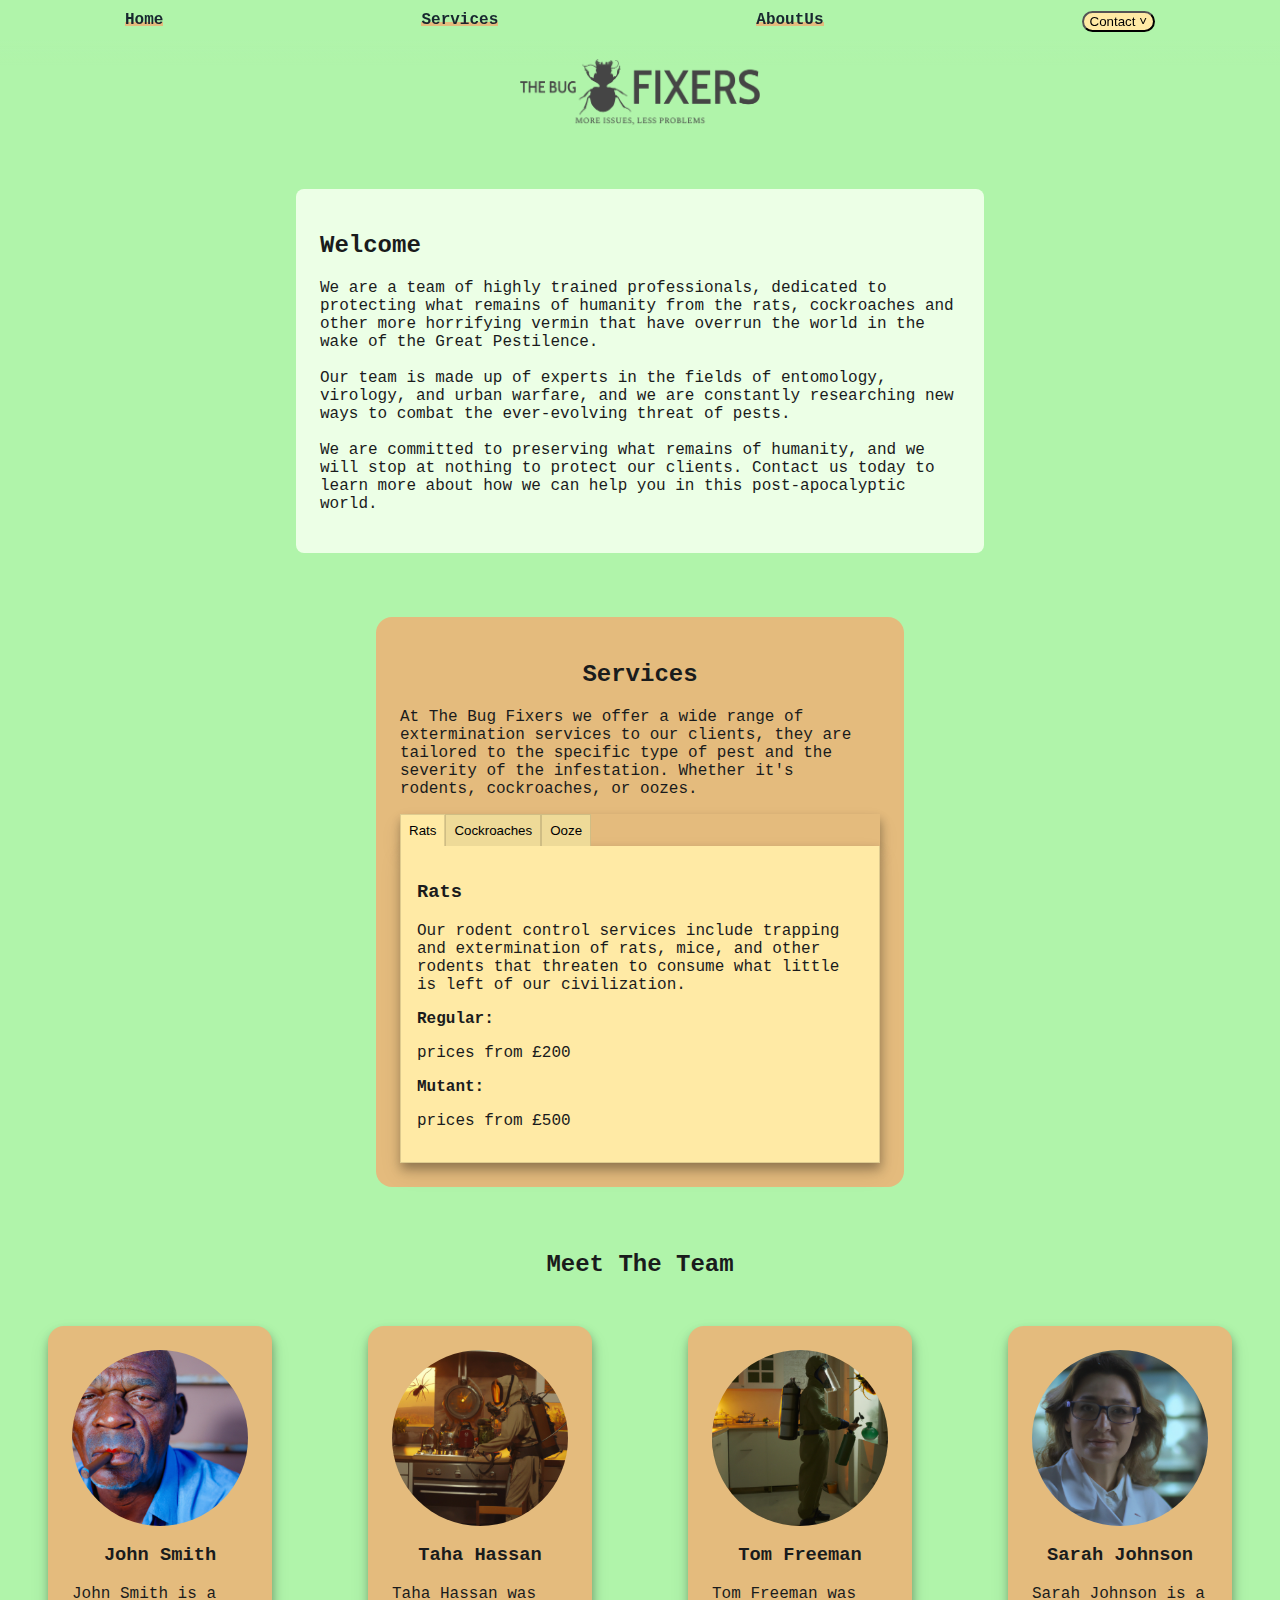
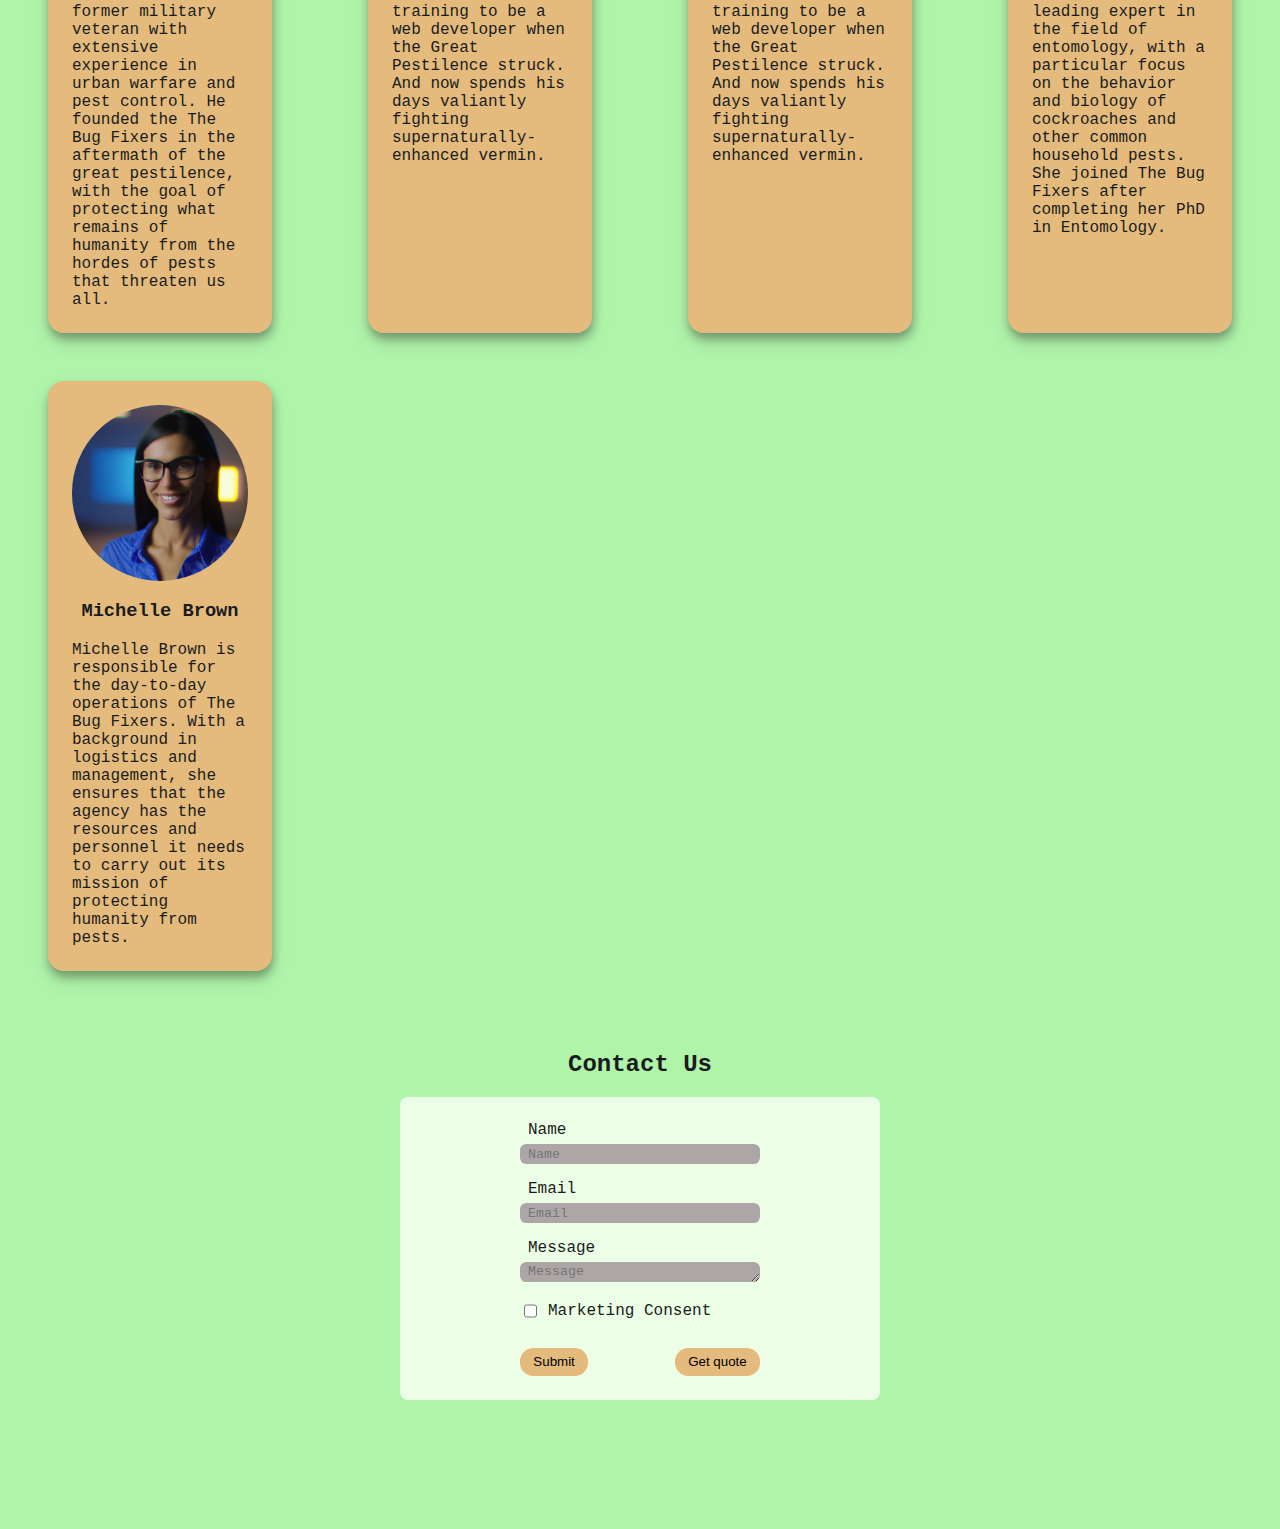
==== index.html @ 432c521d "Merge pull request #103 from fac27/dark-mode" ====
<!DOCTYPE html>
<html lang="en">
    <head>
        <meta charset="UTF-8">
        <meta http-equiv="X-UA-Compatible" content="IE=edge">
        <meta name="viewport" content="width=device-width, initial-scale=1.0">
        <title>The Bug Fixers</title>
        <link rel="stylesheet" href="style.css">
    </head>
    <body class="stack-xl">
        <header>
            <nav class="full-width nav">
                <ul class="nav--ul full-width row space-around">
                    <li class="nav--li"><a class="nav--a" href="#home"> Home</a></li>
                    <li class="nav--li"><a class="nav--a" href="#services">Services</a></li>
                    <li class="nav--li"><a class="nav--a" href="#about"> AboutUs</a></li>
                    <li class="nav--li nav--submenu">
                        <button type="button"
                            id="btnSubmenu"
                            class="nav--button"
                            aria-expanded="true"
                            aria-controls="id_submenu">Contact ˅</a>
                        <ul class="nav--a__hidden stack-sm hide"
                            id="id_submenu">
                            <li class="nav--li">
                                <a class="nav--a quoteContact" id="quoteContact"
                                    href="#quote"
                                    onclick="toggleForms('quote','contact')">Quote</a>
                            </li>
                            <li class="nav--li">
                                <a class="nav--a quoteContact"
                                    id="quoteContact2" href="#contact"
                                    onclick="toggleForms('contact', 'quote')">Contact</a>
                            </li>
                        </ul>
                    </li>
                </ul>
            </nav>
            <img class="center" src="images/logo.png" alt="TheBug
                Fixers">
        </header>
        <!-- content?  -->
        <!-- class= stack or container -->
        <section class="card card--secondary center center-xl">
            <h2 id="home">Welcome</h2>
            <p>We are a team of highly trained professionals, dedicated to
                protecting what remains of humanity from the rats, cockroaches
                and other more horrifying vermin that
                have overrun the world in the wake of the Great Pestilence.
                <br><br>
                Our team is made up of experts in the fields of
                entomology, virology, and urban warfare, and we are
                constantly researching new ways to combat the
                ever-evolving threat of pests.
                <br><br>
                We are committed to preserving what remains of
                humanity, and we will stop at nothing to protect our
                clients. Contact us today to learn more about how we can
                help you in this post-apocalyptic world.</p>
        </section>
        <section id="services" class="card center center-lg">
            <h2 class="center_text">Services</h2>
            <p>At The Bug Fixers we offer a wide range of extermination services
                to our clients, they are tailored to the specific type of pest
                and the severity of the infestation. Whether it's rodents,
                cockroaches, or oozes.</p>

            <!-- tab--button and tab--content are JS variables, ID fields are used by JS too
                be careful about changing them!-->
            <!-- Buttons used to switch between different servies -->
            <div class="row row__nogap card--shadow">
                <button class="tab--button active" onclick="openPest(event,
                    'rats')">Rats</button>
                <button class="tab--button" onclick="openPest(event,
                    'cockroaches')">Cockroaches</button>
                <button class="tab--button" onclick="openPest(event, 'ooze')">Ooze</button>
            </div>

            <!-- Tab content -->
            <div id="rats" class="card--shadow tab--content active">
                <h3>Rats</h3>
                <p>Our rodent control services include trapping and
                    extermination of rats, mice, and other rodents that threaten
                    to consume what little is left of our civilization.</p>
                <p><b>Regular: </b></p><p> prices from £200</p>
                <p><b>Mutant: </b></p><p>prices from £500</p>
            </div>

            <div id="cockroaches" class=" card--shadow tab--content">
                <h3>Cockroaches</h3>
                <p>Our cockroach control services include extermination of
                    cockroaches and other common household pests. We use the
                    latest in extermination technology and techniques to
                    eliminate these pests.</p>
                <p><b>Regular: </b></p><p> prices from £200</p>
                <p><b>Irradiated: </b></p><p>prices from £500</p>
            </div>

            <div id="ooze" class="card--shadow tab--content">
                <h3>Ooze</h3>
                <p>Our Ooze control service would include the extermination of
                    this new, dangerous pest called the "ooze". Our team of
                    experts would use the latest techniques and technology to
                    eliminate this pest and prevent it from spreading.</p>
                <p><b>Regular: </b></p><p> prices from £2000</p>
                <p><b>Magical/Cursed: </b></p><p>prices from £3000</p>
            </div>
        </section>

        <section class="stack-lg">
            <h2 class="center_text" id="about">Meet The Team</h2>
            <container class="grid">
                <figure class="card card--shadow column align-center">
                    <img class="full-width fig--img"
                        src="images/JohnSmith.png" alt="A grizzled older black
                        man smoking a cigar and wearing a blue collared
                        shirt">
                    <h3> John Smith </h3>
                    <figcaption> John Smith is a former military veteran
                        with extensive
                        experience in urban warfare and pest control. He
                        founded the
                        The Bug Fixers in the aftermath of the
                        great pestilence, with the goal of protecting
                        what remains
                        of humanity from the hordes of pests that
                        threaten us all.
                    </figcaption>
                </figure>
                <figure class="card card--shadow column align-center">
                    <img class="full-width fig--img"
                        src="images/TahaHassan.png" alt="A person in a hazard
                        suit in a kitchen, there is a large flying
                        insect in front of him.">
                    <h3> Taha Hassan </h3>
                    <figcaption> Taha Hassan was training to be a web developer
                        when
                        the Great Pestilence struck. And now spends his days
                        valiantly fighting
                        supernaturally-enhanced vermin.
                    </figcaption>
                </figure>
                <figure class="card card--shadow column align-center">
                    <img class="full-width fig--img"
                        src="images/TomasFreeman.png" alt="a person in a green
                        hazard suit in a kitchen holding what looks like
                        a fire extinguisher, there is a large insect
                        flying in front of him.">
                    <h3> Tom Freeman </h3>
                    <figcaption> Tom Freeman was training to be a web developer
                        when
                        the Great Pestilence struck. And now spends his days
                        valiantly fighting
                        supernaturally-enhanced vermin.
                    </figcaption>
                </figure>
                <figure class="card card--shadow column align-center">
                    <img class="full-width fig--img"
                        src="images/SarahJohnson.png" alt="An older woman with
                        light brown hair and glasses wearing a lab coat.
                        She is in a laboratory">
                    <h3> Sarah Johnson </h3>
                    <figcaption> Sarah Johnson is a leading expert in
                        the field of
                        entomology, with a particular focus on the
                        behavior and
                        biology of cockroaches and other common
                        household pests. She
                        joined The Bug Fixers after
                        completing her PhD in Entomology.</figcaption>
                </figure>
                <figure class="card card--shadow column align-center">
                    <img class="full-width fig--img"
                        src="images/MichelleBrown.png" alt="A woman with long,
                        dark hair and glasses. She's wearing a blue
                        collared-shirt.">
                    <h3> Michelle Brown</h3>
                    <figcaption> Michelle Brown is responsible for the
                        day-to-day operations
                        of The Bug Fixers.
                        With a
                        background in logistics and management, she
                        ensures that the
                        agency has the resources and personnel it needs
                        to carry out
                        its mission of protecting humanity from pests.</figcaption>
                </figure>
            </container>
        </section>

        <section id="contact" class="center center-lg" style="display: block;">
            <h2 class="figure__title center_text">Contact Us</h2>
            <form class="stack-md full-width card card--secondary"
                onsubmit="(e)=>
                {e.prevent.default()}">
                <div class="stack-xs center">
                    <label class="form--labels" for="nameC">Name</label>
                    <input class="form--fields full-width" id="nameC"
                        placeholder="Name"
                        name="nameC"
                        type="text" required/>
                </div>
                <div class="stack-xs center">
                    <label class="form--labels" for="emailC">Email</label>
                    <input class="form--fields full-width" id="emailC"
                        placeholder="Email"
                        name="emailC"
                        type="email"
                        required/>
                </div>
                <div class="stack-xs center">
                    <label class="form--labels" for="message">Message</label>
                    <textarea class="form--fields full-width" id="message"
                        placeholder="Message"
                        name="message"
                        type="textarea" required></textarea>
                </div>
                <div class="stack-md center">

                    <div class="row align-center">
                        <input type="checkbox" name="marketingConsent"
                            id="marketingConsent">
                        <label for="marketingConsent">Marketing Consent</label>
                    </div>
                    <div class="row space-between">
                        <button class="form--submit" type="submit"> Submit
                        </button>
                        <button class="form--submit" type="button"
                            onclick="toggleForms('quote', 'contact')"> Get quote</button>
                    </div>
                </div>
            </form>
        </section>
        <section id="quote" class="center center--fit-content" style="display:
            none;">
            <h2 class="figure__title center_text">Quotes</h2>
            <form id="quote-form" class="full-width card card--secondary
                form__grid_on-desktop" onsubmit="(e)=> {e.prevent.default()}">
                <fieldset class="stack-sm center fieldset__no-border
                    form--main">
                    <fieldset class="stack-sm fieldset__round-corners">
                        <legend> Rats </legend>
                        <fieldset class="stack-md fieldset__no-border">
                            <div class="row align-center">
                                <input
                                    class="margin-0 qoute-input"
                                    type="radio"
                                    name="rat"
                                    value="ratM"
                                    checked="true"
                                    id="ratM">
                                <label for="ratM"> Mutant</label>
                            </div>
                            <div class="row align-center">
                                <input
                                    class="margin-0 qoute-input"
                                    type="radio"
                                    name="rat"
                                    value="ratR"
                                    id="ratR">
                                <label for="ratR">Regular </label>
                            </div>
                        </fieldset>
                        <fieldset id="quantityField" class="row
                            space-between
                            fieldset__no-border">
                            <label id="labelQuantity1" for="quantity1">
                                Quantity: </label>
                            <input class="form--fields qoute-input"
                                type="number"
                                name="quantity" value="0"
                                id="quantity1" min="0" max="200" size="3ex">
                        </fieldset>
                    </fieldset>
                    <fieldset class="stack-sm fieldset__round-corners">
                        <legend> Cockroaches </legend>
                        <fieldset class="stack-md fieldset__no-border">
                            <div class="row align-center">
                                <input
                                    class="margin-0 qoute-input"
                                    type="radio"
                                    name="cock"
                                    value="cockM"
                                    checked="true"
                                    id="cockM">
                                <label for="CockM">Mutant</label>
                            </div>
                            <div class="row align-center">
                                <input
                                    class="margin-0 qoute-input"
                                    type="radio"
                                    name="cock"
                                    value="cockR"
                                    id="pcockR">
                                <label for="cockR">Regular</label>
                            </div>
                        </fieldset>
                        <fieldset id="quantityField" class="row
                            space-between
                            fieldset__no-border">
                            <label id="labelQuantity1" for="quantity2">
                                Quantity: </label>
                            <input class="form--fields qoute-input"
                                type="number"
                                name="quantity" value="0"
                                id="quantity2" min="0" max="200" size="3ex">
                        </fieldset>
                    </fieldset>
                    <fieldset class="stack-sm fieldset__round-corners">
                        <legend> Oooze </legend>
                        <fieldset id="quantityField" class="row
                            space-between
                            fieldset__no-border">
                            <label id="labelQuantity1" for="quantity3"> Quantity
                                (sqrFt): </label>
                            <input class="form--fields qoute-input"
                                type="number"
                                name="quantity" value="0"
                                id="quantity3" min="0" max="200" size="3ex">
                        </fieldset>
                    </fieldset>
                </fieldset>
                <fieldset id="basket" class="center fieldset__no-border
                    form--sidebar
                    form--grid__align-start">
                    <span class="quote--sum" style="display: none;">
                        <!-- avoiding creating elements repeatedly -->
                        <p> </p>
                        <p> </p>
                        <p> </p>
                        <hr>
                    </span>
                    <span class="quote--sum" style="display: none;">
                        <p> </p>
                        <p> </p>
                        <p> </p>
                        <hr>
                    </span>
                    <span class="quote--sum" style="display: none;">
                        <p> </p>
                        <p> </p>
                        <p> </p>
                        <hr>
                    </span>
                    <output id="output" name="output"> </output>
                </fieldset>
                <fieldset class="center fieldset__no-border form--sidebar
                    form--grid__align-end full-width">
                    <div class="row space-between">
                        <button class="form--submit" type="submit"> Pay
                        </button>
                        <button class="form--submit" type="button"
                            onclick="toggleForms('contact', 'quote')"> Contact
                            Us </button>
                    </div>
                </fieldset>
            </form>
        </section>
        <footer></footer>
        <script src="scripts.js"></script>
        <script type='text/javascript' src='./bugs/bug-min.js'></script>
        <script type='text/javascript'>
			// controls how many bugs spawn on the screen:
			new BugController({'minBugs': 3, 'maxBugs': 6});			
		</script>
    </body>
</html>
---- style.css ----
/* mobile first */

/* || COLOR VARIABLES*/


:root {
    --background-color: #b0f4aa;
    --primary-color: #e4bb7d;
    --tab--color: #eeda98;
    --secondary-color: #ecffe6;
    --accent-color-1: #ffeaa5;
    --accent-color-2: #e3e3e3;
    --nav--a--color: #18272F;
    --font-colour: #1a1b1c;
    --form-colour: rgb(173, 166, 166);
}



/* || GENERAL STYLES || */




body {
    font-family: 'Source Code Pro', monospace;
    color: var(--font-colour);
    background-color: var(--background-color);
    margin-top: 3.7rem;
}


/* scroll behaviour */
html {
    scroll-behavior: smooth;
    scroll-padding-top: 3.7rem;
}





/* || BLOCKS / COMPONENETS || */


.nav {
    position: fixed;
    z-index: 10;
    align-items: center;
    width: 100%;
    padding-top: 0.7rem;
    padding-bottom: 2rem;
    top: 0;
    left: 0;
    background: linear-gradient(180deg, var(--background-color) 49%, rgba(155, 100, 5, 0) 83%);
}



.card {
    background-color: var(--primary-color);
    padding: 1.5rem;
    border-radius: 1rem;
}

    .card--shadow {
        box-shadow: 1px 6px 10px 0px rgba(0, 0, 0, 0.3), 0 10px 20px 0px rgba(0, 0, 0, 0.1);
    }
    .card--shadow__small {
        border-top: 8px solid #bbb;
        margin-inline: 1em;
        border-style: solid;
        box-shadow: 1px 3px 1px 0px rgba(0, 0, 0, 0.3), 0 10px 20px 0px rgba(0, 0, 0, 0.1);
        border-color: var(--primary-color);
        background-color: var(--primary-color);
    }

    .card--secondary {
        background-color: var(--secondary-color);
        --radius: 0.5rem;
        border-radius: var(--radius);
        -webkit-border-radius: var(--radius);
        -moz-border-radius: var(--radius);
        -ms-border-radius: var(--radius);
        -o-border-radius: var(--radius)
    }

input, textarea {
    color: var(--font-color);
    background-color: var(--form-colour);
    height: 1.5em;
}

.margin-0 {
    margin: 0;
}

/* || ELEMENTS || */



.fig--img {
    aspect-ratio: 1 / 1;
    max-width: 20rem;
    border-radius: 50%;
    -webkit-border-radius: 50%;
    -moz-border-radius: 50%;
    -ms-border-radius: 50%;
    -o-border-radius: 50%;
}

.nav--a {
    text-decoration: none;
    color: var(--nav--a--color);
    font-weight: 600;
    position: relative;
}

    .nav--a::before {
        content: '';
        background-color: var(--primary-color);
        position: absolute;
        left: 0;
        bottom: 3px;
        width: 100%;
        height: 4px;
        z-index: -1;
        transition: all .3s ease-in-out;
    }
    .nav--a:hover::before {
        bottom: 0;
        height: 100%;
    }
    
    
    .nav--a__hidden{
        display: none;
        background-color: var(--accent-color-1);
        border: 1px solid var(--primary-color);
        border-top-width: 5px;
        border-radius: 0 0 4px 4px;
        display: block;
        list-style-type: none;
        padding: 0.5rem;
        position: absolute;
        top: 2rem;
    }


.nav--ul{
        margin-block-start: 0em;
        padding-inline-start: 0em;
    }
.nav--li {
    display: block;
}
.hide{
    display: none;
}



.nav--button {
    background-color: var(--accent-color-1);
    border-radius: 1em;
    -webkit-border-radius: 1em;
    -moz-border-radius: 1em;
    -ms-border-radius: 1em;
    -o-border-radius: 1em;
}

/* These classnames are JS variables */
.tab--content {
    /*styles the info on services section */
    display: none;
    background-color: var(--tab--color);
    padding: 1rem;
    border: 1px solid rgba(0, 0, 0, 0.13);
    border-top: none;
    }
    .tab--button {
    /*styles the buttons on the services section */
        background-color: var(--tab--color);
        border: none;
        padding: 0.5rem;
        outline: none;
        cursor: pointer;
        transition: 0.3s;
        border: 1px solid rgba(0, 0, 0, 0.13);
        border-bottom: none;
    }
    .tab--button:hover {
        background-color: var(--accent-color-2);
      }
    
    .active {
    /*sets the background colour of the active tab to be slightly brighter*/
        background-color: var(--accent-color-1);
    }


/* || FORM primitives | */

#output {
    display: block;
    position: relative;
    left: 0px;
    bottom: 0px;
    margin-top: -0.5em;
}

.quote--sum, output {
    width: 13rem;
    margin: 1em;
}


#basket {
    z-index: 1;
}

#basket::before {
    content: '';
    box-sizing: border-box;
    display: block;
    margin: 0.6em;
    z-index: -1;
    left: 0em;
    transform: translateX(50vw);
    position: absolute;
    background: rgb(255, 255, 255);
}

#basket, #basket::before {
    width: 13.8rem;
    height: 24.2rem;
}

.form--submit {
    background-color: var(--primary-color);
    margin-top: 0.5rem;
    border: none;
    border-radius: 1em;
    padding: 0.5em;
    padding-inline: 1em;
    -webkit-border-radius: 1em;
    -moz-border-radius: 1em;
    -ms-border-radius: 1em;
    -o-border-radius: 1em;
}


    .form--submit:hover {
        background-color: rgb(63, 164, 63);
        outline-style: solid;
        outline-width: 0.1em;
        outline-color: whitesmoke;

    }

    .form--labels {
        display: block;
        margin-left: 0.5em;
    }

.form--fields {
    display: block;
    padding-inline: 1ch;
    margin: 0;

    font-family: inherit;
    font-weight: inherit;
    border: none;
    border-radius: 0.4rem;
}

    .form--fields:focus {
        -webkit-box-shadow: 0 0 10px rgb(0, 0, 0);
        box-shadow: 0 0 10px rgb(19, 19, 19);
        animation: skew-x-shakeng 1s linear;
    }



.fieldset__no-border {
    border: none;
}

.fieldset__round-corners {
    border-radius: 1rem;
}




/* || TYPOGRAPHY || */

@import url('https://fonts.googleapis.com/css2?family=Source+Code+Pro&display=swap');


h1 {
    /* Moves the heading so it isn't obscured
    by the nav bar */
    margin: 0;
    margin-top: 3.7rem;
}


.center_text {
    text-align: center;
}

/* || LAYOUT PRIMITIVES */



/* FLEX */


.row {
    display: flex;
    gap: 0.5rem;
}
    .row__nogap {
        gap: 0rem;
    }

.row__wrap {
    flex-wrap: wrap;
}

.align-center {
    align-items: center;
}

.column {
    display: flex;
    flex-direction: column;
}

.justify-center {
    justify-content: center;
}

.space-between {
    justify-content: space-between;
} 

.space-around {
    justify-content: space-around;
}


.justify-end {
    justify-content: flex-end;
}

.justify-start {
    justify-content: flex-start;
}





/* Center */


.full-width {
    box-sizing: border-box;
    width: 100%;
}


.center {
    display: block;
    max-width: 15rem;
    margin-right: auto;
    margin-left: auto;
}

.center--fit-content {
    max-width: fit-content;
}

.center-lg {
    max-width: 30rem;
}

.center-xl {
    max-width: 40rem;
}

.center-sm {
    max-width: 10rem;
}




/* Stacks */

.stack-xs>*+* {
    margin-top: 0.3rem;
}

.stack-sm>*+* {
    margin-top: 0.5rem;
}


.stack-md>*+* {
    margin-top: 1rem;
}


.stack-lg>*+* {
    margin-top: 2rem;
}


.stack-xl>*+* {
    margin-top: 4rem;
}


/* || MEDIA QUERIES ||  */
@media (min-width:700px) {
    .grid {
        display: grid;
        grid-template-columns: repeat(auto-fit, minmax(18rem, 1fr));
        gap: 1rem; 
      }

        .form__grid_on-desktop {
            display: grid;
            justify-items: end;
            align-items: center;
            grid-template-columns: 15rem 15rem;
            grid-template-rows: min-content min-content;
            grid-template-areas: 
                "main sidebar";
        }

        .form__grid_on-desktop > * {
            margin: 0%;
        }

        .form--grid__align-end {
            align-self: end;
        }

        .form--grid__align-start {
            align-self: start;
        }
        
    .form--main {
        grid-area: main;
        justify-self: end;
    }

    .form--sidebar {
        grid-area: sidebar;
        justify-self: center;
    }
}


@media screen and (prefers-color-scheme: dark) {           
    :root {
        --background-color: #000411;
        --primary-color: #0d0718;
        --tab--color: #533f2c;
        --secondary-color: #060d1a;
        --nav--a--color: whitesmoke;
        --accent-color-1: #634a31;
        --accent-color-2: #e3e3e3;
        --font-colour: whitesmoke;
        --form-colour: #9FA4A9;
}
    button{
        color: whitesmoke;
    }
}
  /* || KEYFRAMNES || */


@keyframes skew-x-shakeng{
 0% { transform: skewX(-15deg); }
 5% { transform: skewX(15deg); }
 10% { transform: skewX(-15deg); }
 15% { transform: skewX(15deg); }
 20% { transform: skewX(0deg); }
 100% { transform: skewX(0deg); }
}

/* || STYLES GRAVEYARD || */



/* Put styles we're experimenting with here and comment them out */

/* .section--title {
    display: block;
    margin-inline-start: 40px;
} */

/* .form__input--color {
    background-color: var(--font-colour);
} */
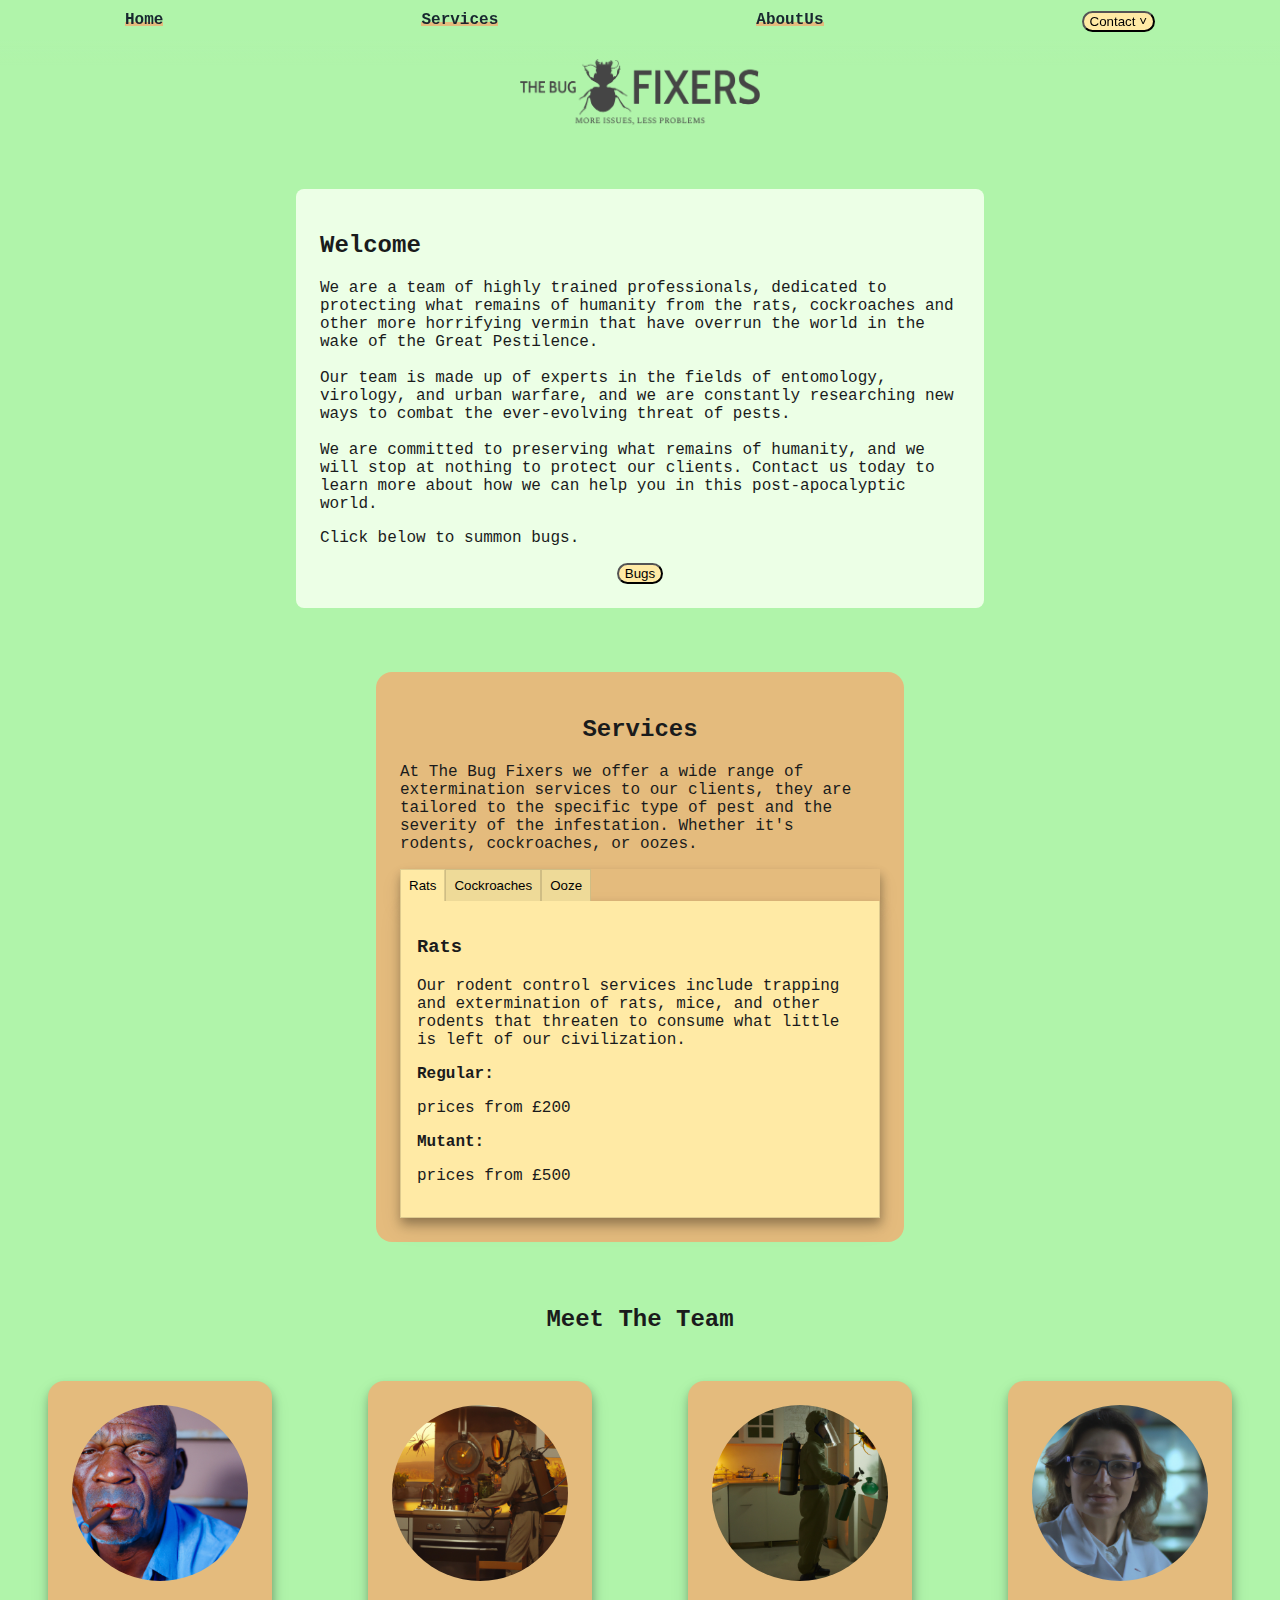
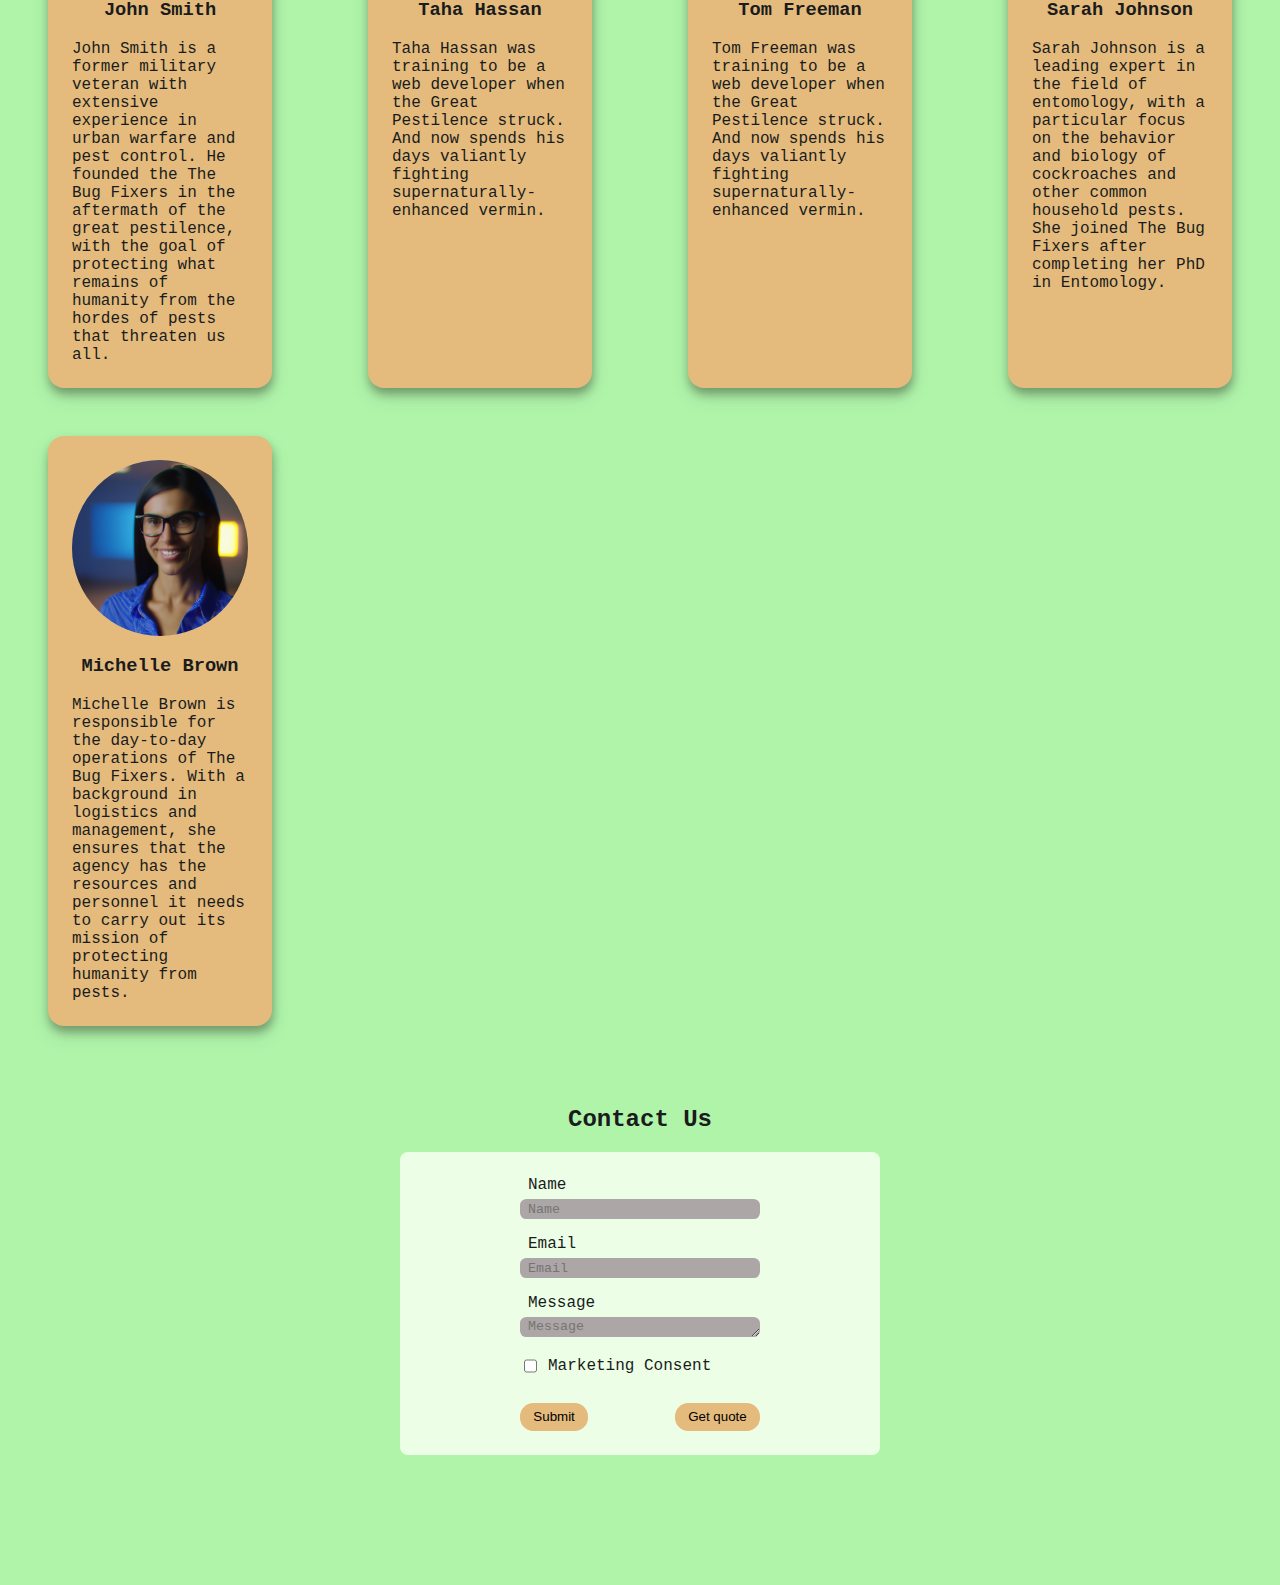
==== commit 808a1d43: "Merge branch 'main' into bug-controller" ====
--- a/index.html
+++ b/index.html
@@ -57,6 +57,8 @@
                 humanity, and we will stop at nothing to protect our
                 clients. Contact us today to learn more about how we can
                 help you in this post-apocalyptic world.</p>
+                <p>Click below to summon bugs.</p>
+                <button type="button" class="nav--button center" onclick="summonBugs()">Bugs</button>
         </section>
         <section id="services" class="card center center-lg">
             <h2 class="center_text">Services</h2>
@@ -361,7 +363,10 @@
         <script type='text/javascript' src='./bugs/bug-min.js'></script>
         <script type='text/javascript'>
 			// controls how many bugs spawn on the screen:
-			new BugController({'minBugs': 3, 'maxBugs': 6});			
+            function summonBugs(){
+                new BugController({'minBugs': 3, 'maxBugs': 6});
+            }
+            
 		</script>
     </body>
 </html>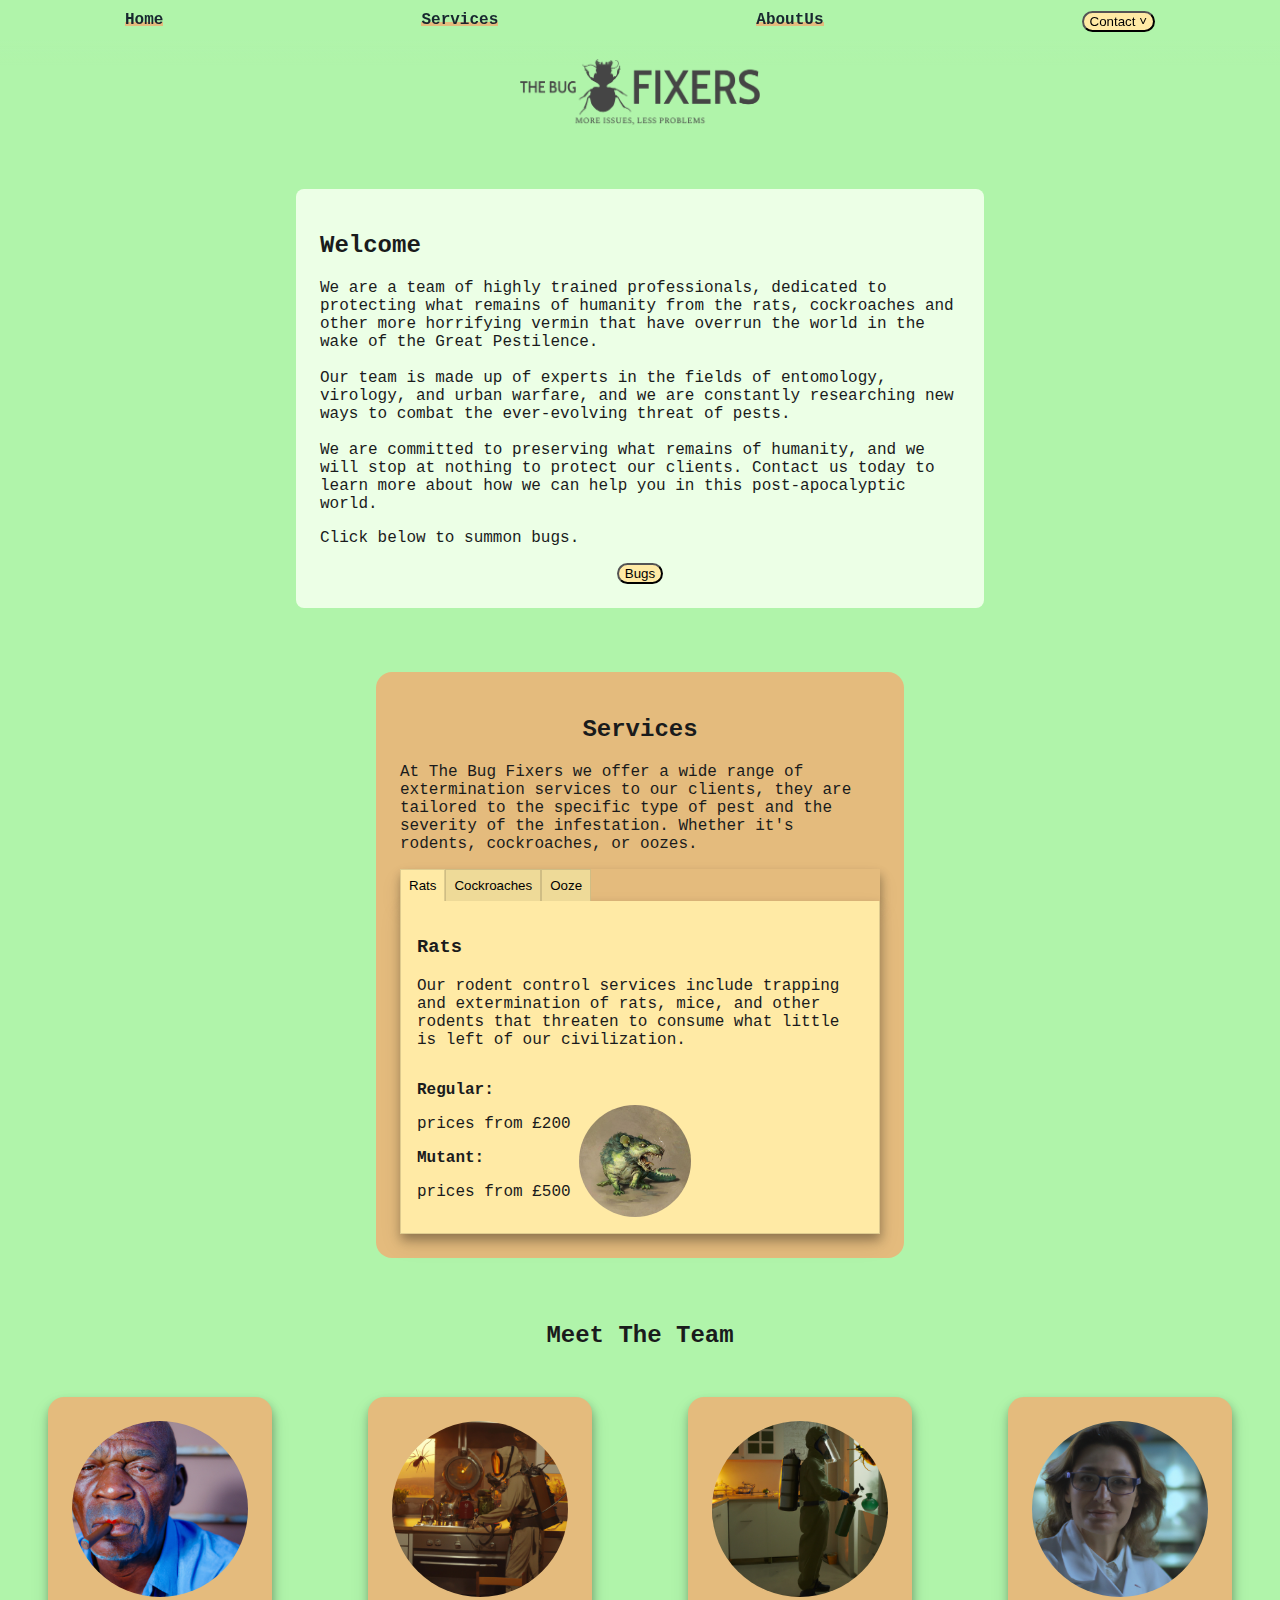
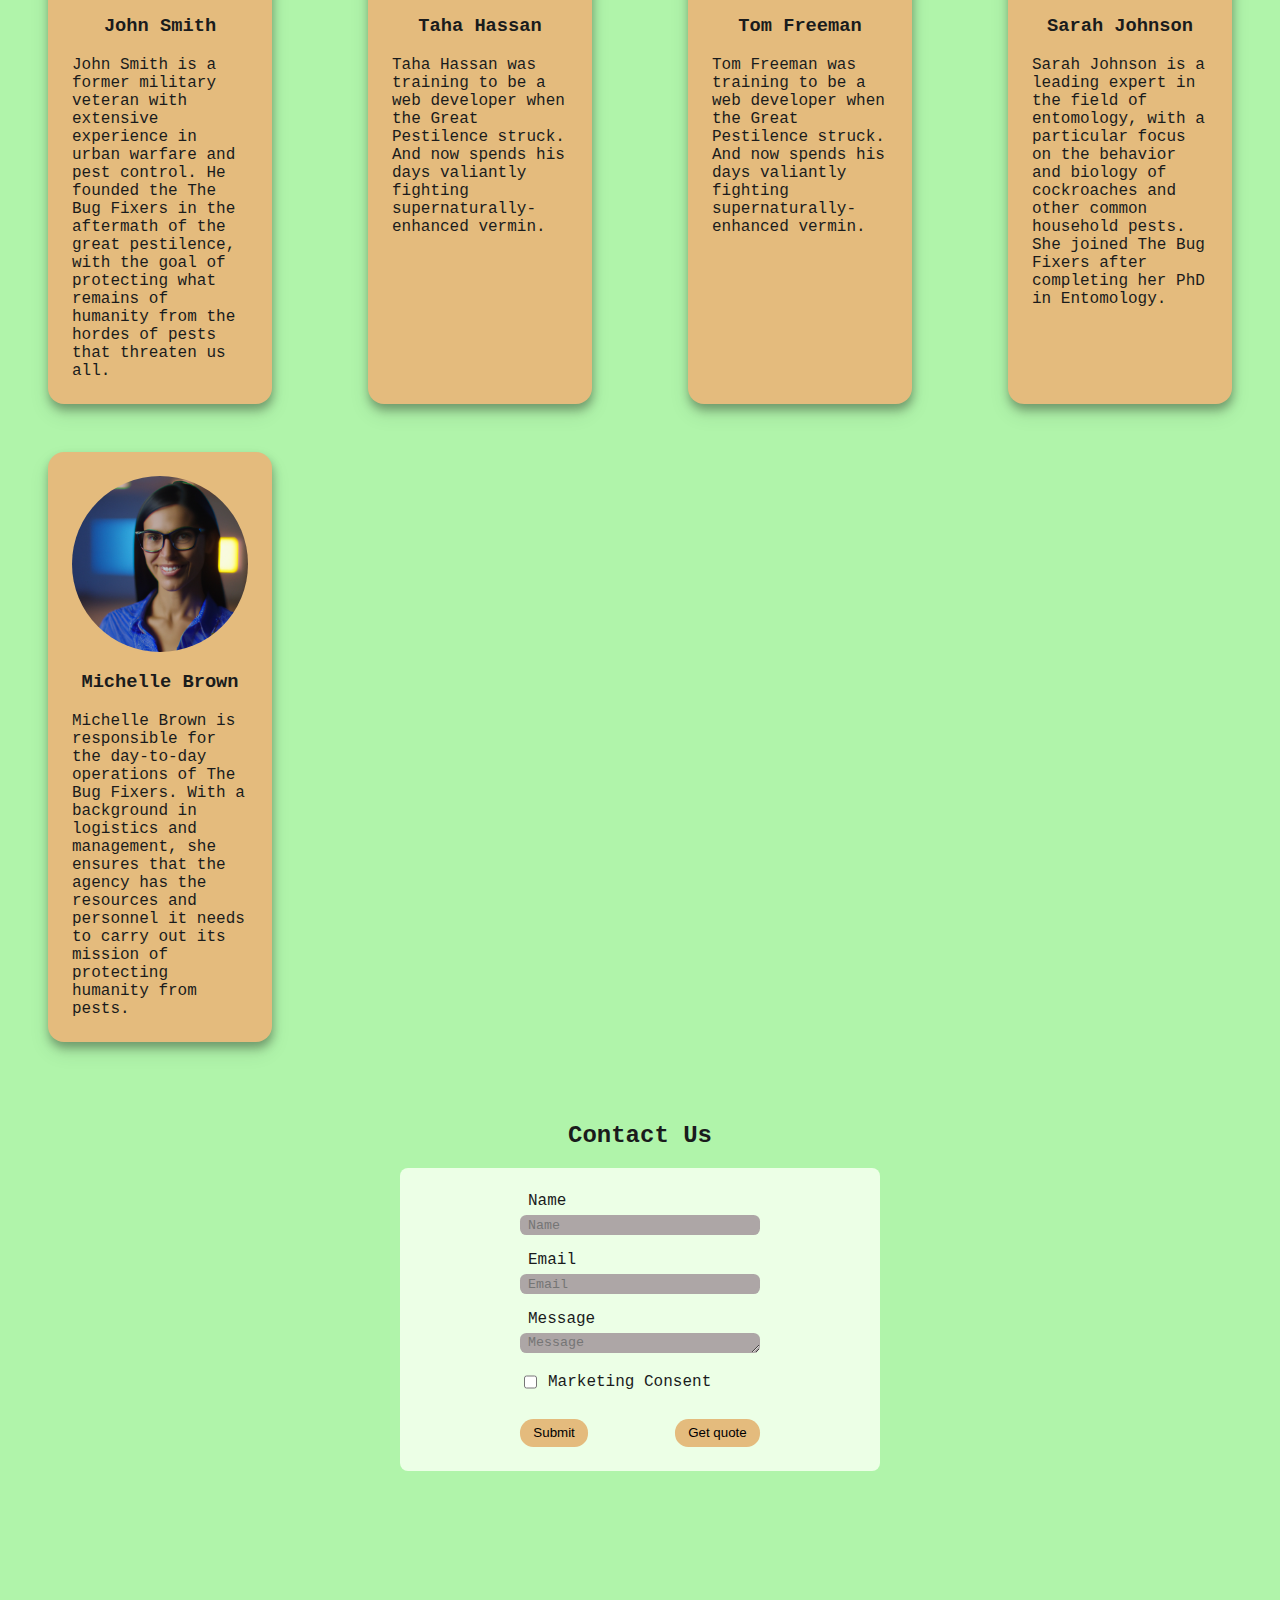
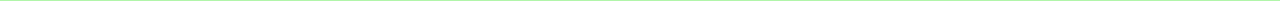
==== commit 80754e8d: "Merge pull request #105 from fac27/imgs-for-services" ====
--- a/index.html
+++ b/index.html
@@ -84,18 +84,33 @@
                 <p>Our rodent control services include trapping and
                     extermination of rats, mice, and other rodents that threaten
                     to consume what little is left of our civilization.</p>
+            <group class="row align-end">
+            <group class="group">
                 <p><b>Regular: </b></p><p> prices from £200</p>
                 <p><b>Mutant: </b></p><p>prices from £500</p>
+            </group>
+            <group class="group">
+                <img src="./images/Pests/rat.jpeg" alt="a drawing of a green mutant rat with yellow eyes and large, sharp fangs. It has a muscular body and a spined tail." class="center center-xs fig--img">
+            </group>
+            </group>
+                
             </div>
 
-            <div id="cockroaches" class=" card--shadow tab--content">
+            <div id="cockroaches" class="card--shadow tab--content">
                 <h3>Cockroaches</h3>
                 <p>Our cockroach control services include extermination of
                     cockroaches and other common household pests. We use the
                     latest in extermination technology and techniques to
                     eliminate these pests.</p>
-                <p><b>Regular: </b></p><p> prices from £200</p>
-                <p><b>Irradiated: </b></p><p>prices from £500</p>
+                    <group class="row align-end">
+                        <group class="group">
+                            <p><b>Regular: </b></p><p> prices from £200</p>
+                            <p><b>Irradiated: </b></p><p>prices from £500</p>
+                        </group>
+                        <group class="group">
+                            <img src="./images/Pests/roach.jpeg" alt="A digital drawing of a cockroach wearing a crown standing in front of a ruined pillar. There is a golden goblet on the ground." class="center center-xs fig--img">
+                        </group>
+                        </group>
             </div>
 
             <div id="ooze" class="card--shadow tab--content">
@@ -104,8 +119,15 @@
                     this new, dangerous pest called the "ooze". Our team of
                     experts would use the latest techniques and technology to
                     eliminate this pest and prevent it from spreading.</p>
-                <p><b>Regular: </b></p><p> prices from £2000</p>
-                <p><b>Magical/Cursed: </b></p><p>prices from £3000</p>
+                    <group class="row align-end">
+                        <group class="group">
+                            <p><b>Regular: </b></p><p> prices from £2000</p>
+                            <p><b>Mutant: </b></p><p>prices from £5000</p>
+                        </group>
+                        <group class="group">
+                            <img src="./images/Pests/ooze.jpeg" alt="A digital drawing of a green, bulbous pile of ooze on the ground. The scene is at night with a forest in the background." class="center center-xs fig--img">
+                        </group>
+                        </group>
             </div>
         </section>
 
--- a/style.css
+++ b/style.css
@@ -359,6 +359,9 @@
     justify-content: flex-start;
 }
 
+.align-end {
+    align-items: end;
+}
 
 
 
@@ -394,7 +397,9 @@
 .center-sm {
     max-width: 10rem;
 }
-
+.center-xs{
+    max-width: 7rem;
+}
 
 
 
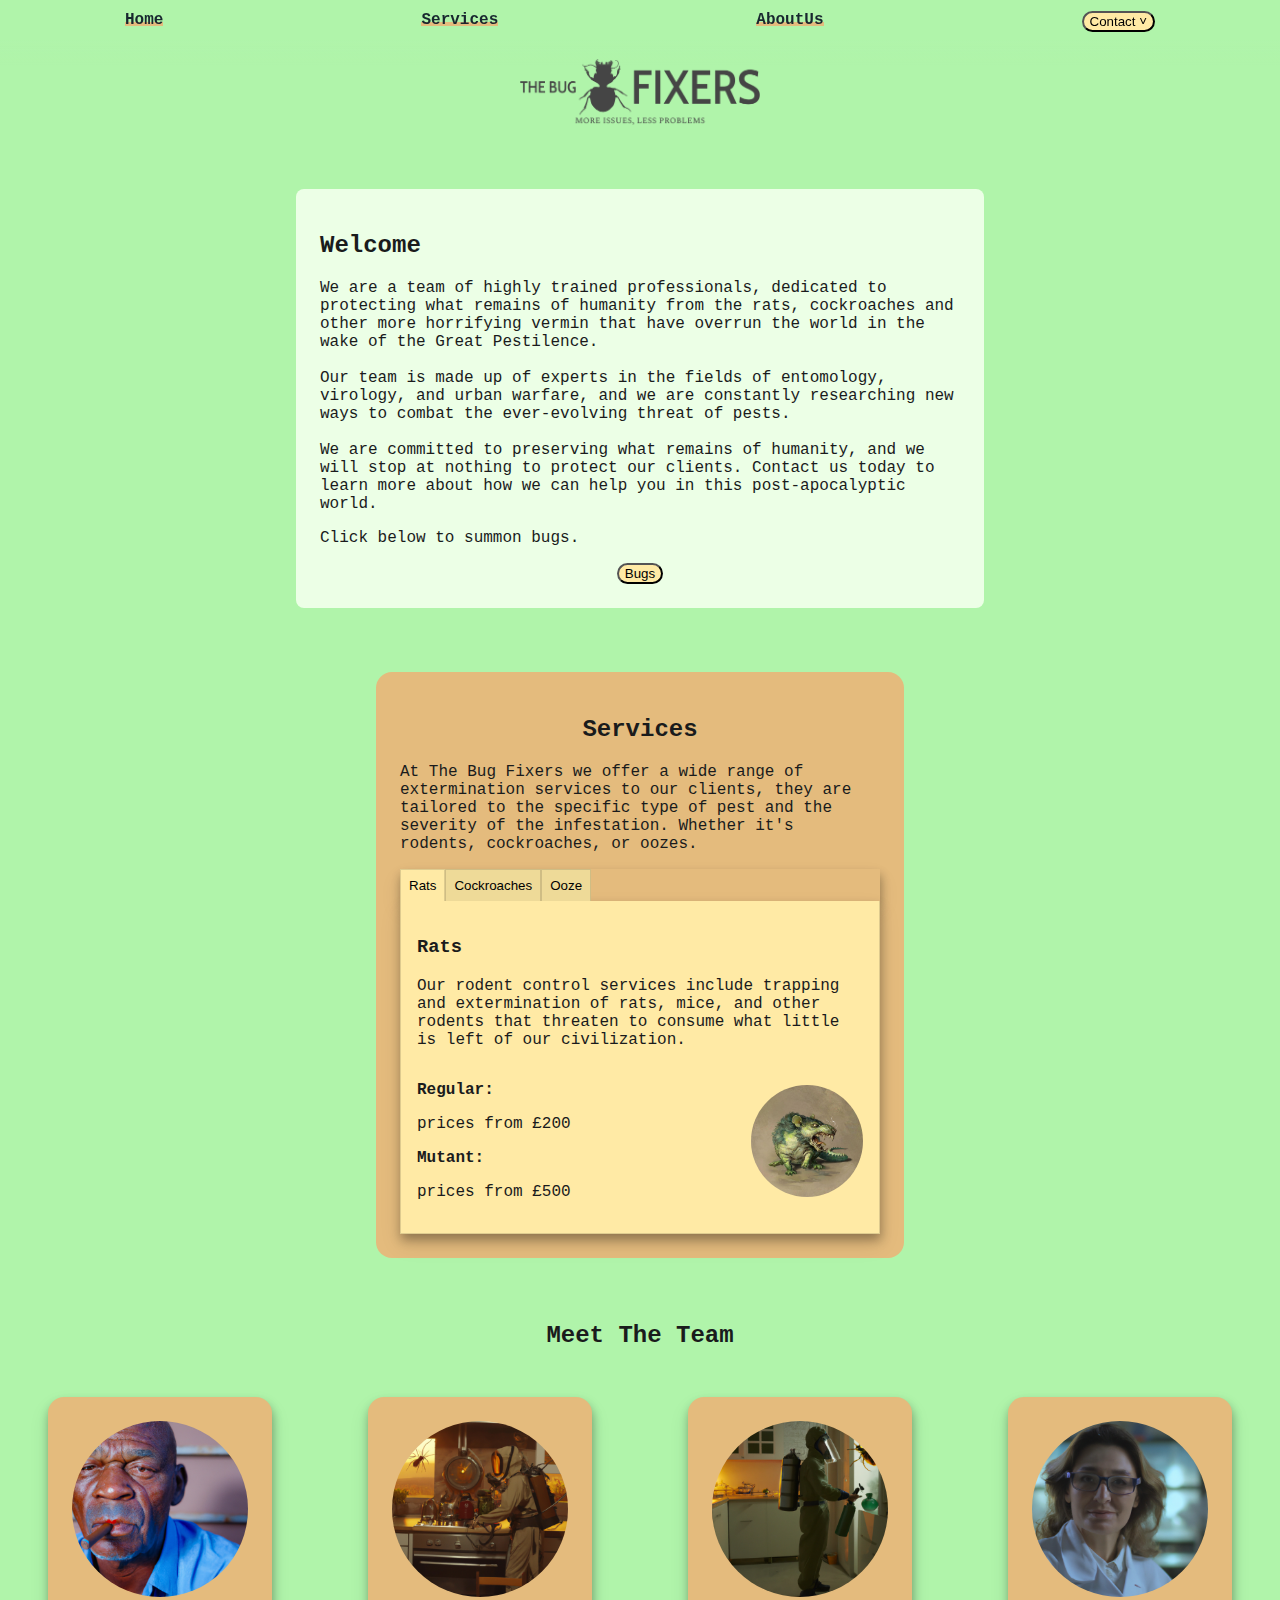
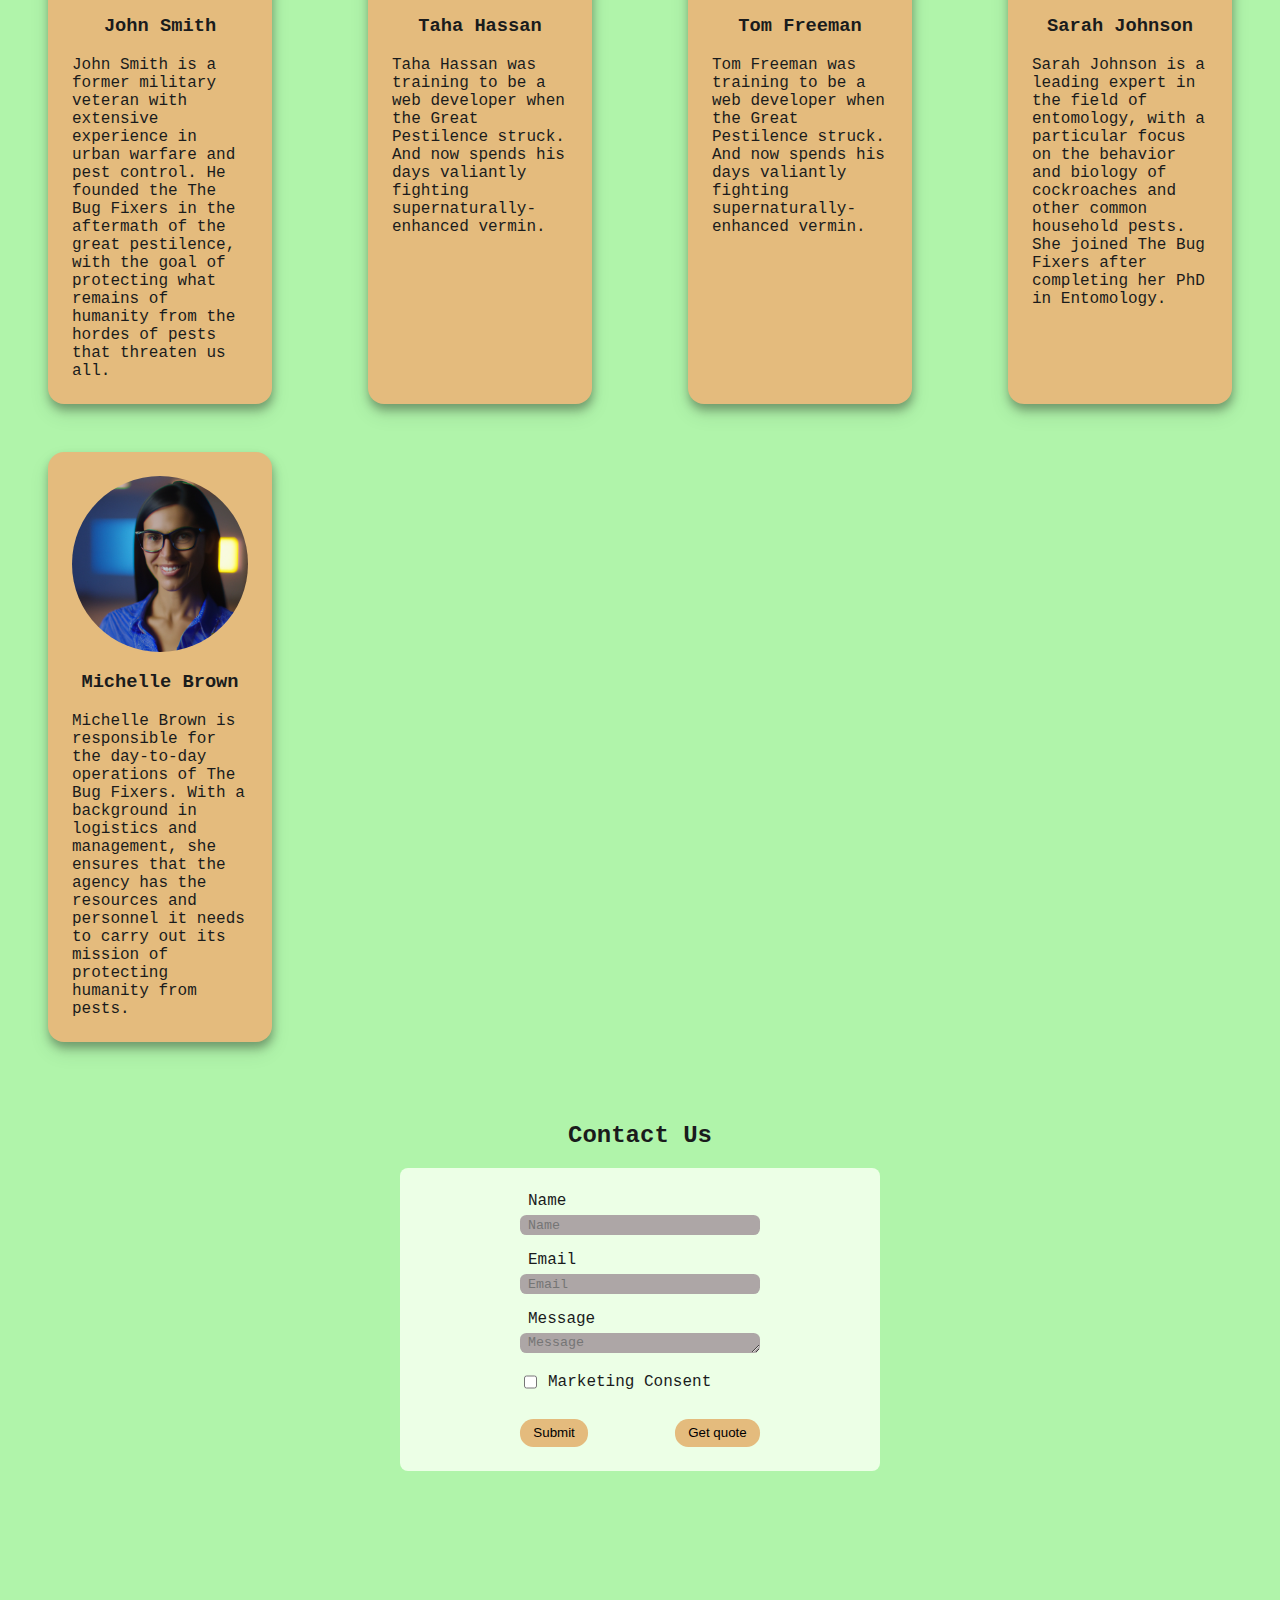
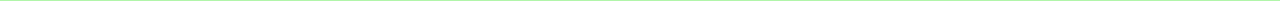
==== commit 470cacbf: "space between and centered services images" ====
--- a/index.html
+++ b/index.html
@@ -57,8 +57,9 @@
                 humanity, and we will stop at nothing to protect our
                 clients. Contact us today to learn more about how we can
                 help you in this post-apocalyptic world.</p>
-                <p>Click below to summon bugs.</p>
-                <button type="button" class="nav--button center" onclick="summonBugs()">Bugs</button>
+            <p>Click below to summon bugs.</p>
+            <button type="button" class="nav--button center"
+                onclick="summonBugs()">Bugs</button>
         </section>
         <section id="services" class="card center center-lg">
             <h2 class="center_text">Services</h2>
@@ -84,16 +85,19 @@
                 <p>Our rodent control services include trapping and
                     extermination of rats, mice, and other rodents that threaten
                     to consume what little is left of our civilization.</p>
-            <group class="row align-end">
-            <group class="group">
-                <p><b>Regular: </b></p><p> prices from £200</p>
-                <p><b>Mutant: </b></p><p>prices from £500</p>
-            </group>
-            <group class="group">
-                <img src="./images/Pests/rat.jpeg" alt="a drawing of a green mutant rat with yellow eyes and large, sharp fangs. It has a muscular body and a spined tail." class="center center-xs fig--img">
-            </group>
-            </group>
-                
+                <group class="row space-between align-center">
+                    <group class="group">
+                        <p><b>Regular: </b></p><p> prices from £200</p>
+                        <p><b>Mutant: </b></p><p>prices from £500</p>
+                    </group>
+                    <group class="group">
+                        <img src="./images/Pests/rat.jpeg" alt="a drawing of a
+                            green mutant rat with yellow eyes and large, sharp
+                            fangs. It has a muscular body and a spined tail."
+                            class="center center-xs fig--img">
+                    </group>
+                </group>
+
             </div>
 
             <div id="cockroaches" class="card--shadow tab--content">
@@ -102,15 +106,18 @@
                     cockroaches and other common household pests. We use the
                     latest in extermination technology and techniques to
                     eliminate these pests.</p>
-                    <group class="row align-end">
-                        <group class="group">
-                            <p><b>Regular: </b></p><p> prices from £200</p>
-                            <p><b>Irradiated: </b></p><p>prices from £500</p>
-                        </group>
-                        <group class="group">
-                            <img src="./images/Pests/roach.jpeg" alt="A digital drawing of a cockroach wearing a crown standing in front of a ruined pillar. There is a golden goblet on the ground." class="center center-xs fig--img">
-                        </group>
-                        </group>
+                <group class="row space-between align-center">
+                    <group class="group">
+                        <p><b>Regular: </b></p><p> prices from £200</p>
+                        <p><b>Irradiated: </b></p><p>prices from £500</p>
+                    </group>
+                    <group class="group">
+                        <img src="./images/Pests/roach.jpeg" alt="A digital
+                            drawing of a cockroach wearing a crown standing in
+                            front of a ruined pillar. There is a golden goblet
+                            on the ground." class="center center-xs fig--img">
+                    </group>
+                </group>
             </div>
 
             <div id="ooze" class="card--shadow tab--content">
@@ -119,15 +126,18 @@
                     this new, dangerous pest called the "ooze". Our team of
                     experts would use the latest techniques and technology to
                     eliminate this pest and prevent it from spreading.</p>
-                    <group class="row align-end">
-                        <group class="group">
-                            <p><b>Regular: </b></p><p> prices from £2000</p>
-                            <p><b>Mutant: </b></p><p>prices from £5000</p>
-                        </group>
-                        <group class="group">
-                            <img src="./images/Pests/ooze.jpeg" alt="A digital drawing of a green, bulbous pile of ooze on the ground. The scene is at night with a forest in the background." class="center center-xs fig--img">
-                        </group>
-                        </group>
+                <group class="row space-between align-center">
+                    <group class="group">
+                        <p><b>Regular: </b></p><p> prices from £2000</p>
+                        <p><b>Mutant: </b></p><p>prices from £5000</p>
+                    </group>
+                    <group class="group">
+                        <img src="./images/Pests/ooze.jpeg" alt="A digital
+                            drawing of a green, bulbous pile of ooze on the
+                            ground. The scene is at night with a forest in the
+                            background." class="center center-xs fig--img">
+                    </group>
+                </group>
             </div>
         </section>
 
@@ -218,14 +228,14 @@
                 onsubmit="(e)=>
                 {e.prevent.default()}">
                 <div class="stack-xs center">
-                    <label class="form--labels" for="nameC">Name</label>
+                    <label class="form--labels" for="nameC" aria-hidden="true">Name</label>
                     <input class="form--fields full-width" id="nameC"
                         placeholder="Name"
                         name="nameC"
                         type="text" required/>
                 </div>
                 <div class="stack-xs center">
-                    <label class="form--labels" for="emailC">Email</label>
+                    <label class="form--labels" for="emailC" aria-hidden="true">Email</label>
                     <input class="form--fields full-width" id="emailC"
                         placeholder="Email"
                         name="emailC"
@@ -233,7 +243,8 @@
                         required/>
                 </div>
                 <div class="stack-xs center">
-                    <label class="form--labels" for="message">Message</label>
+                    <label class="form--labels" for="message"
+                        aria-hidden="true">Message</label>
                     <textarea class="form--fields full-width" id="message"
                         placeholder="Message"
                         name="message"
@@ -262,7 +273,8 @@
                 form__grid_on-desktop" onsubmit="(e)=> {e.prevent.default()}">
                 <fieldset class="stack-sm center fieldset__no-border
                     form--main">
-                    <fieldset class="stack-sm fieldset__round-corners">
+                    <fieldset class="stack-sm fieldset__round-corners"
+                        role=none>
                         <legend> Rats </legend>
                         <fieldset class="stack-md fieldset__no-border">
                             <div class="row align-center">
@@ -296,7 +308,8 @@
                                 id="quantity1" min="0" max="200" size="3ex">
                         </fieldset>
                     </fieldset>
-                    <fieldset class="stack-sm fieldset__round-corners">
+                    <fieldset class="stack-sm fieldset__round-corners"
+                        role=none>
                         <legend> Cockroaches </legend>
                         <fieldset class="stack-md fieldset__no-border">
                             <div class="row align-center">
@@ -307,7 +320,7 @@
                                     value="cockM"
                                     checked="true"
                                     id="cockM">
-                                <label for="CockM">Mutant</label>
+                                <label for="cockM">Mutant</label>
                             </div>
                             <div class="row align-center">
                                 <input
@@ -315,7 +328,7 @@
                                     type="radio"
                                     name="cock"
                                     value="cockR"
-                                    id="pcockR">
+                                    id="cockR">
                                 <label for="cockR">Regular</label>
                             </div>
                         </fieldset>
@@ -330,8 +343,9 @@
                                 id="quantity2" min="0" max="200" size="3ex">
                         </fieldset>
                     </fieldset>
-                    <fieldset class="stack-sm fieldset__round-corners">
-                        <legend> Oooze </legend>
+                    <fieldset class="stack-sm fieldset__round-corners"
+                        role=none>
+                        <legend> Ooze </legend>
                         <fieldset id="quantityField" class="row
                             space-between
                             fieldset__no-border">
@@ -352,19 +366,19 @@
                         <p> </p>
                         <p> </p>
                         <p> </p>
-                        <hr>
+                        <hr aria-hidden="true">
                     </span>
                     <span class="quote--sum" style="display: none;">
                         <p> </p>
                         <p> </p>
                         <p> </p>
-                        <hr>
+                        <hr aria-hidden="true">
                     </span>
                     <span class="quote--sum" style="display: none;">
                         <p> </p>
                         <p> </p>
                         <p> </p>
-                        <hr>
+                        <hr aria-hidden="true">
                     </span>
                     <output id="output" name="output"> </output>
                 </fieldset>
--- a/style.css
+++ b/style.css
@@ -223,17 +223,17 @@
     content: '';
     box-sizing: border-box;
     display: block;
-    margin: 0.6em;
+    margin-top: 0.6em;
     z-index: -1;
     left: 0em;
     transform: translateX(50vw);
     position: absolute;
-    background: rgb(255, 255, 255);
+    background: var(--form-colour);
 }
 
 #basket, #basket::before {
-    width: 13.8rem;
-    height: 24.2rem;
+    width: 14rem;
+    height: 24.4rem;
 }
 
 .form--submit {
@@ -481,7 +481,7 @@
         --accent-color-1: #634a31;
         --accent-color-2: #e3e3e3;
         --font-colour: whitesmoke;
-        --form-colour: #9FA4A9;
+        --form-colour: #595c5e;
 }
     button{
         color: whitesmoke;
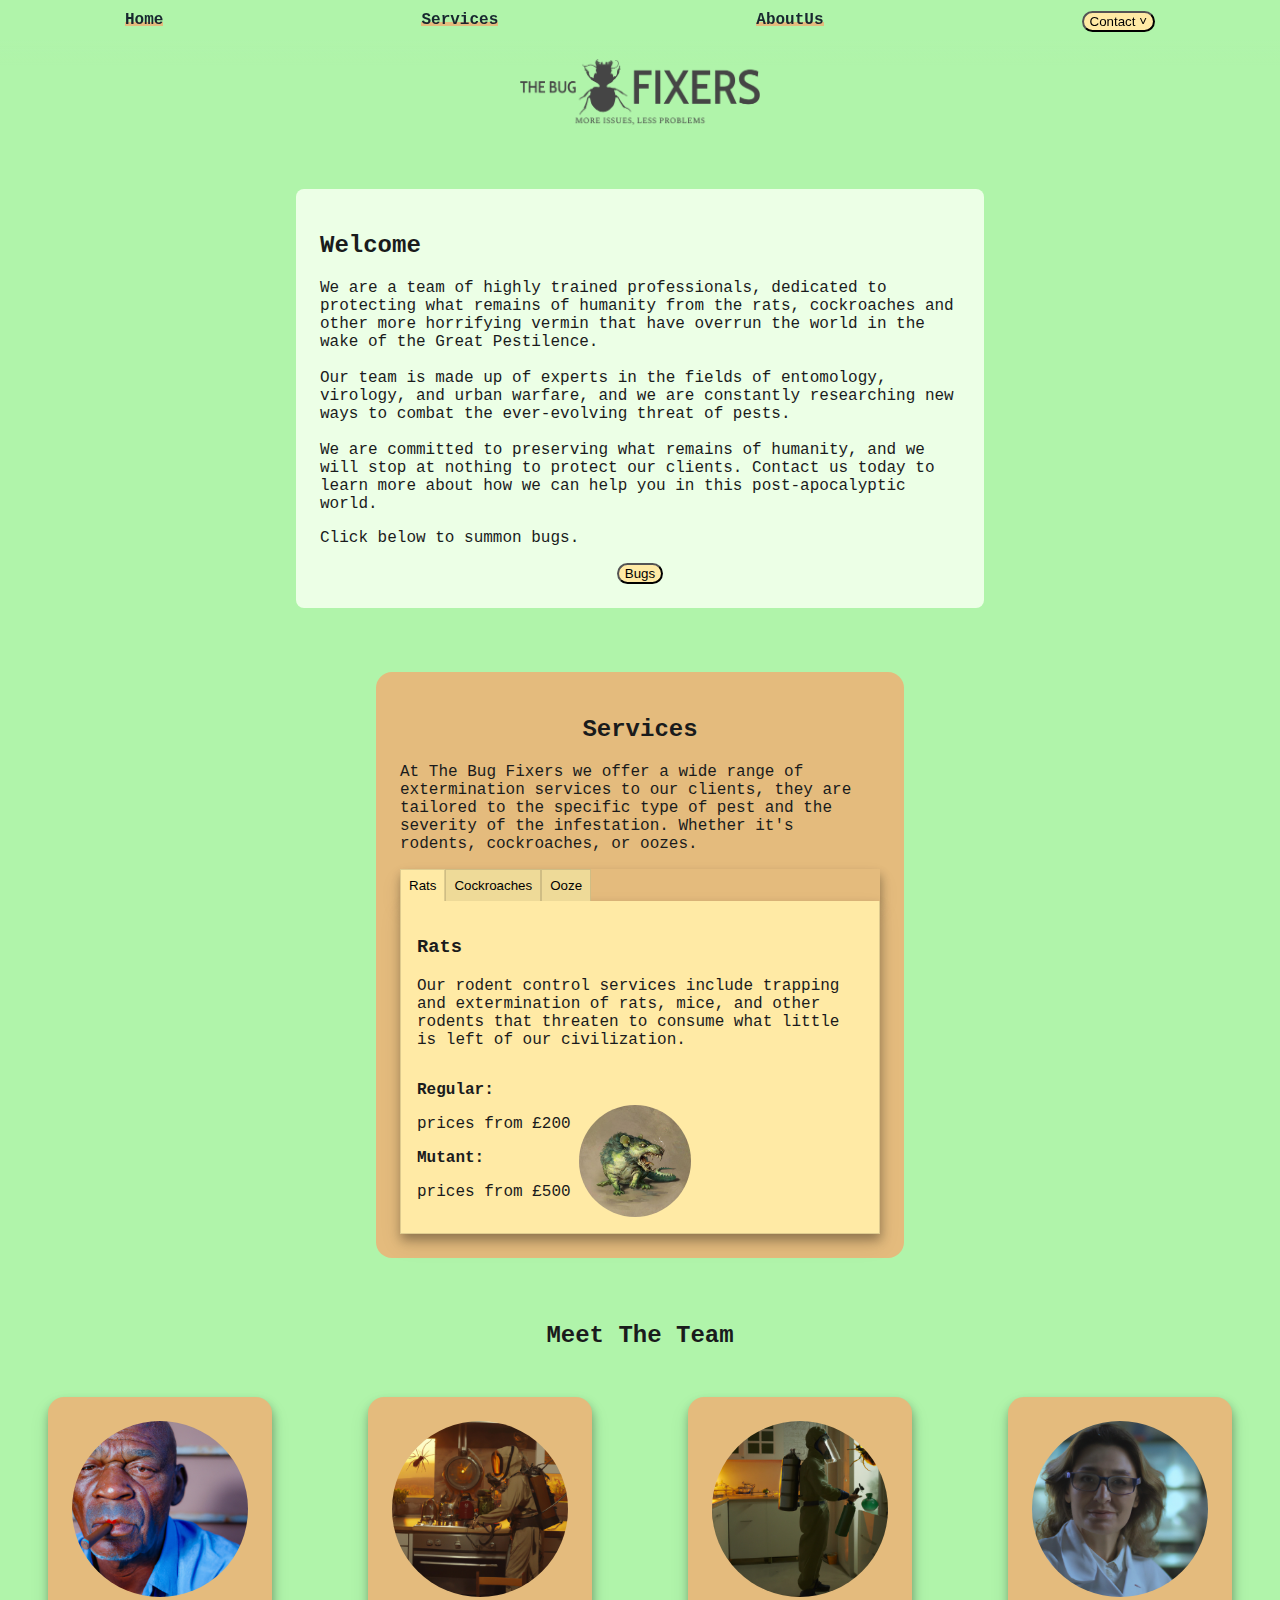
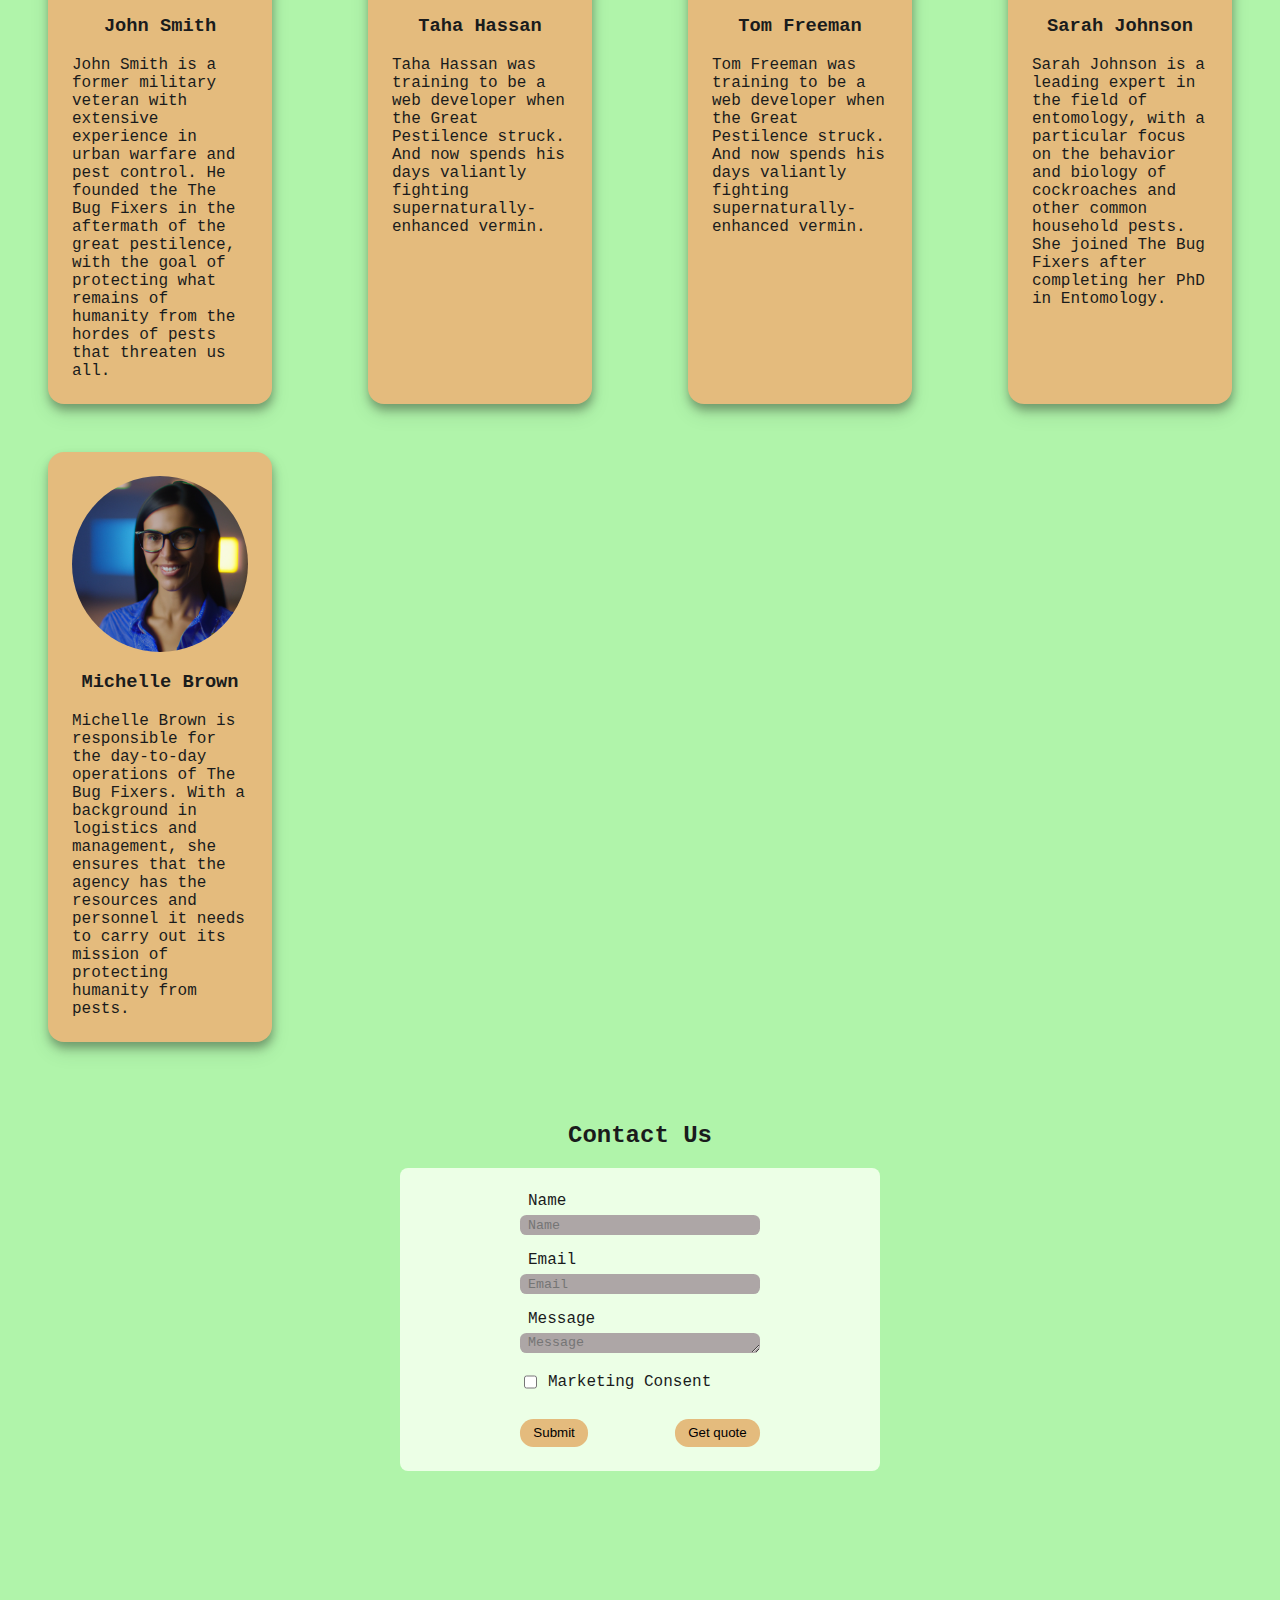
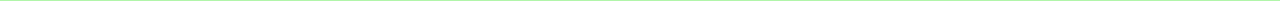
==== commit 36d1e605: "Merge pull request #106 from fac27/screen-reader" ====
--- a/index.html
+++ b/index.html
@@ -57,9 +57,8 @@
                 humanity, and we will stop at nothing to protect our
                 clients. Contact us today to learn more about how we can
                 help you in this post-apocalyptic world.</p>
-            <p>Click below to summon bugs.</p>
-            <button type="button" class="nav--button center"
-                onclick="summonBugs()">Bugs</button>
+                <p>Click below to summon bugs.</p>
+                <button type="button" class="nav--button center" onclick="summonBugs()">Bugs</button>
         </section>
         <section id="services" class="card center center-lg">
             <h2 class="center_text">Services</h2>
@@ -85,19 +84,16 @@
                 <p>Our rodent control services include trapping and
                     extermination of rats, mice, and other rodents that threaten
                     to consume what little is left of our civilization.</p>
-                <group class="row space-between align-center">
-                    <group class="group">
-                        <p><b>Regular: </b></p><p> prices from £200</p>
-                        <p><b>Mutant: </b></p><p>prices from £500</p>
-                    </group>
-                    <group class="group">
-                        <img src="./images/Pests/rat.jpeg" alt="a drawing of a
-                            green mutant rat with yellow eyes and large, sharp
-                            fangs. It has a muscular body and a spined tail."
-                            class="center center-xs fig--img">
-                    </group>
-                </group>
-
+            <group class="row align-end">
+            <group class="group">
+                <p><b>Regular: </b></p><p> prices from £200</p>
+                <p><b>Mutant: </b></p><p>prices from £500</p>
+            </group>
+            <group class="group">
+                <img src="./images/Pests/rat.jpeg" alt="a drawing of a green mutant rat with yellow eyes and large, sharp fangs. It has a muscular body and a spined tail." class="center center-xs fig--img">
+            </group>
+            </group>
+                
             </div>
 
             <div id="cockroaches" class="card--shadow tab--content">
@@ -106,18 +102,15 @@
                     cockroaches and other common household pests. We use the
                     latest in extermination technology and techniques to
                     eliminate these pests.</p>
-                <group class="row space-between align-center">
-                    <group class="group">
-                        <p><b>Regular: </b></p><p> prices from £200</p>
-                        <p><b>Irradiated: </b></p><p>prices from £500</p>
-                    </group>
-                    <group class="group">
-                        <img src="./images/Pests/roach.jpeg" alt="A digital
-                            drawing of a cockroach wearing a crown standing in
-                            front of a ruined pillar. There is a golden goblet
-                            on the ground." class="center center-xs fig--img">
-                    </group>
-                </group>
+                    <group class="row align-end">
+                        <group class="group">
+                            <p><b>Regular: </b></p><p> prices from £200</p>
+                            <p><b>Irradiated: </b></p><p>prices from £500</p>
+                        </group>
+                        <group class="group">
+                            <img src="./images/Pests/roach.jpeg" alt="A digital drawing of a cockroach wearing a crown standing in front of a ruined pillar. There is a golden goblet on the ground." class="center center-xs fig--img">
+                        </group>
+                        </group>
             </div>
 
             <div id="ooze" class="card--shadow tab--content">
@@ -126,18 +119,15 @@
                     this new, dangerous pest called the "ooze". Our team of
                     experts would use the latest techniques and technology to
                     eliminate this pest and prevent it from spreading.</p>
-                <group class="row space-between align-center">
-                    <group class="group">
-                        <p><b>Regular: </b></p><p> prices from £2000</p>
-                        <p><b>Mutant: </b></p><p>prices from £5000</p>
-                    </group>
-                    <group class="group">
-                        <img src="./images/Pests/ooze.jpeg" alt="A digital
-                            drawing of a green, bulbous pile of ooze on the
-                            ground. The scene is at night with a forest in the
-                            background." class="center center-xs fig--img">
-                    </group>
-                </group>
+                    <group class="row align-end">
+                        <group class="group">
+                            <p><b>Regular: </b></p><p> prices from £2000</p>
+                            <p><b>Mutant: </b></p><p>prices from £5000</p>
+                        </group>
+                        <group class="group">
+                            <img src="./images/Pests/ooze.jpeg" alt="A digital drawing of a green, bulbous pile of ooze on the ground. The scene is at night with a forest in the background." class="center center-xs fig--img">
+                        </group>
+                        </group>
             </div>
         </section>
 
@@ -243,8 +233,7 @@
                         required/>
                 </div>
                 <div class="stack-xs center">
-                    <label class="form--labels" for="message"
-                        aria-hidden="true">Message</label>
+                    <label class="form--labels" for="message" aria-hidden="true">Message</label>
                     <textarea class="form--fields full-width" id="message"
                         placeholder="Message"
                         name="message"
@@ -273,10 +262,9 @@
                 form__grid_on-desktop" onsubmit="(e)=> {e.prevent.default()}">
                 <fieldset class="stack-sm center fieldset__no-border
                     form--main">
-                    <fieldset class="stack-sm fieldset__round-corners"
-                        role=none>
+                    <fieldset class="stack-sm fieldset__round-corners" role=none> 
                         <legend> Rats </legend>
-                        <fieldset class="stack-md fieldset__no-border">
+                        <fieldset class="stack-md fieldset__no-border" >
                             <div class="row align-center">
                                 <input
                                     class="margin-0 qoute-input"
@@ -308,10 +296,9 @@
                                 id="quantity1" min="0" max="200" size="3ex">
                         </fieldset>
                     </fieldset>
-                    <fieldset class="stack-sm fieldset__round-corners"
-                        role=none>
+                    <fieldset class="stack-sm fieldset__round-corners" role=none>
                         <legend> Cockroaches </legend>
-                        <fieldset class="stack-md fieldset__no-border">
+                        <fieldset class="stack-md fieldset__no-border" >
                             <div class="row align-center">
                                 <input
                                     class="margin-0 qoute-input"
@@ -343,8 +330,7 @@
                                 id="quantity2" min="0" max="200" size="3ex">
                         </fieldset>
                     </fieldset>
-                    <fieldset class="stack-sm fieldset__round-corners"
-                        role=none>
+                    <fieldset class="stack-sm fieldset__round-corners" role=none> 
                         <legend> Ooze </legend>
                         <fieldset id="quantityField" class="row
                             space-between
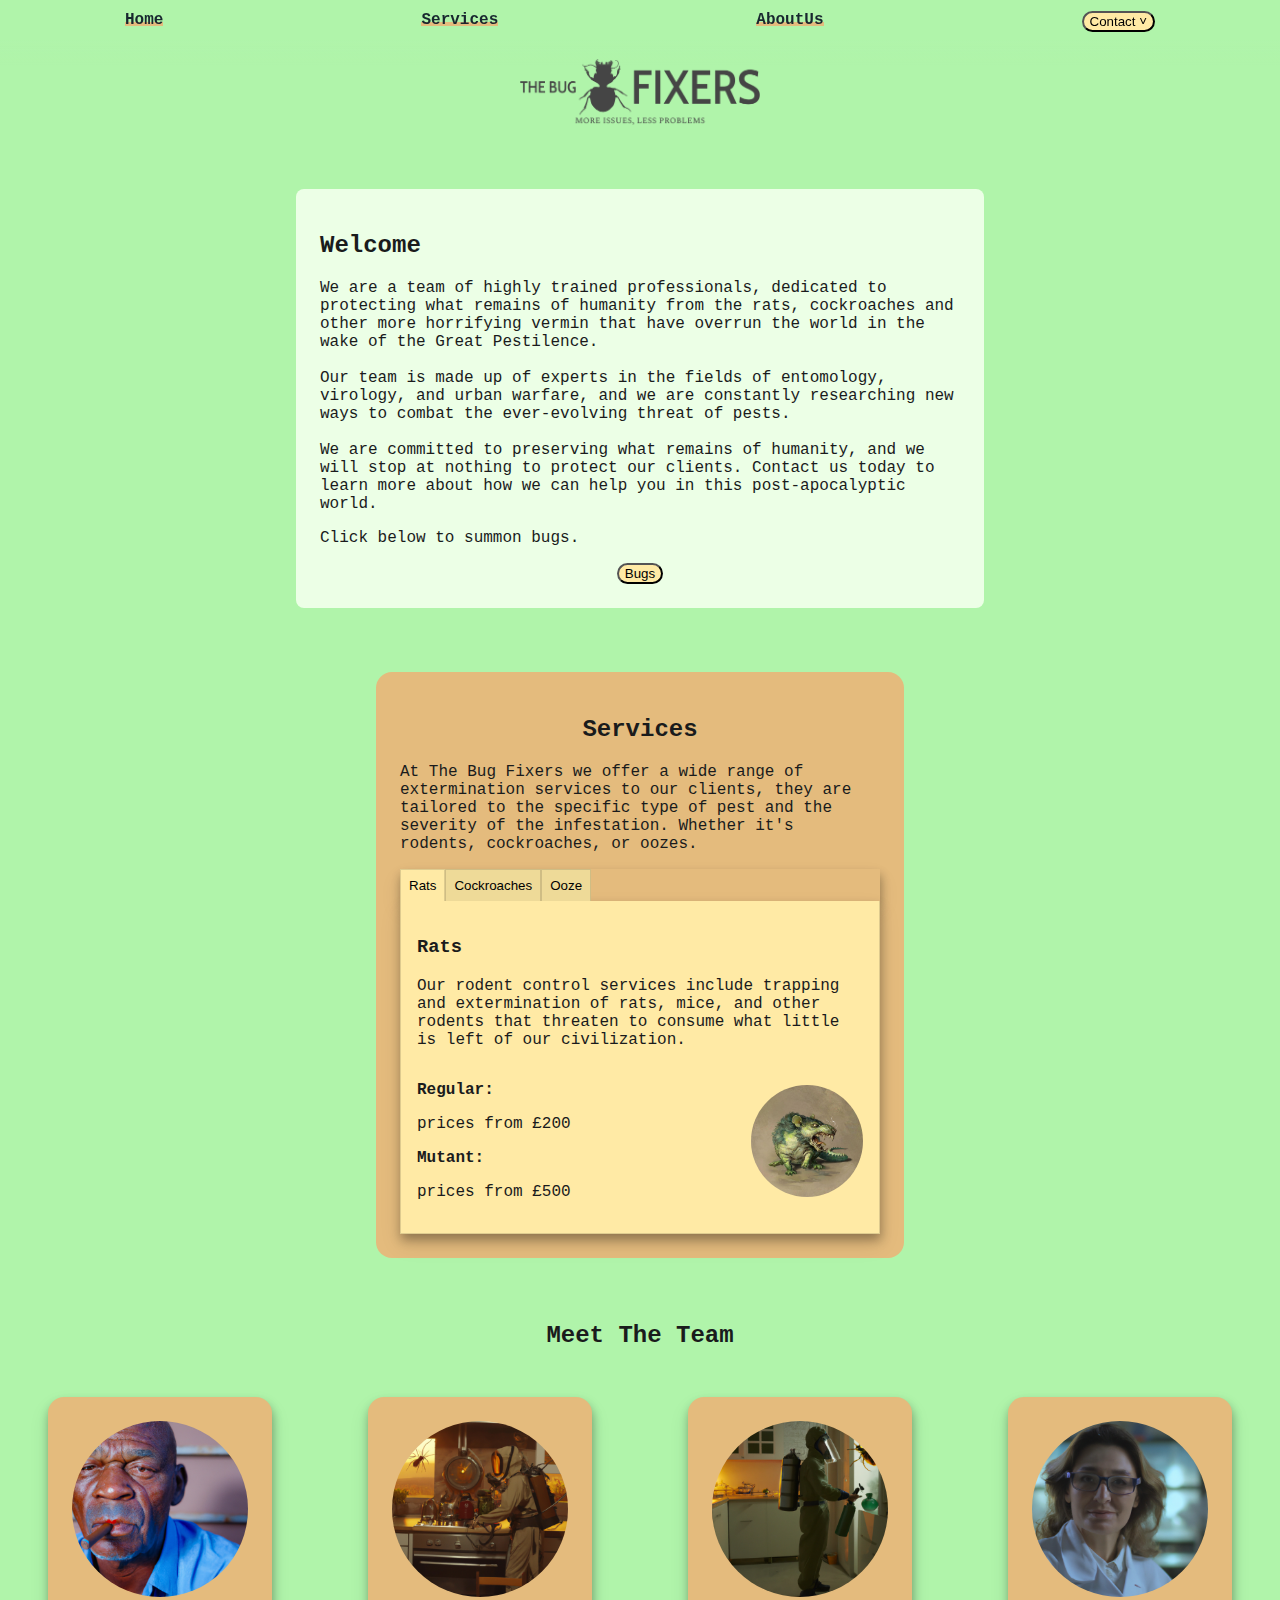
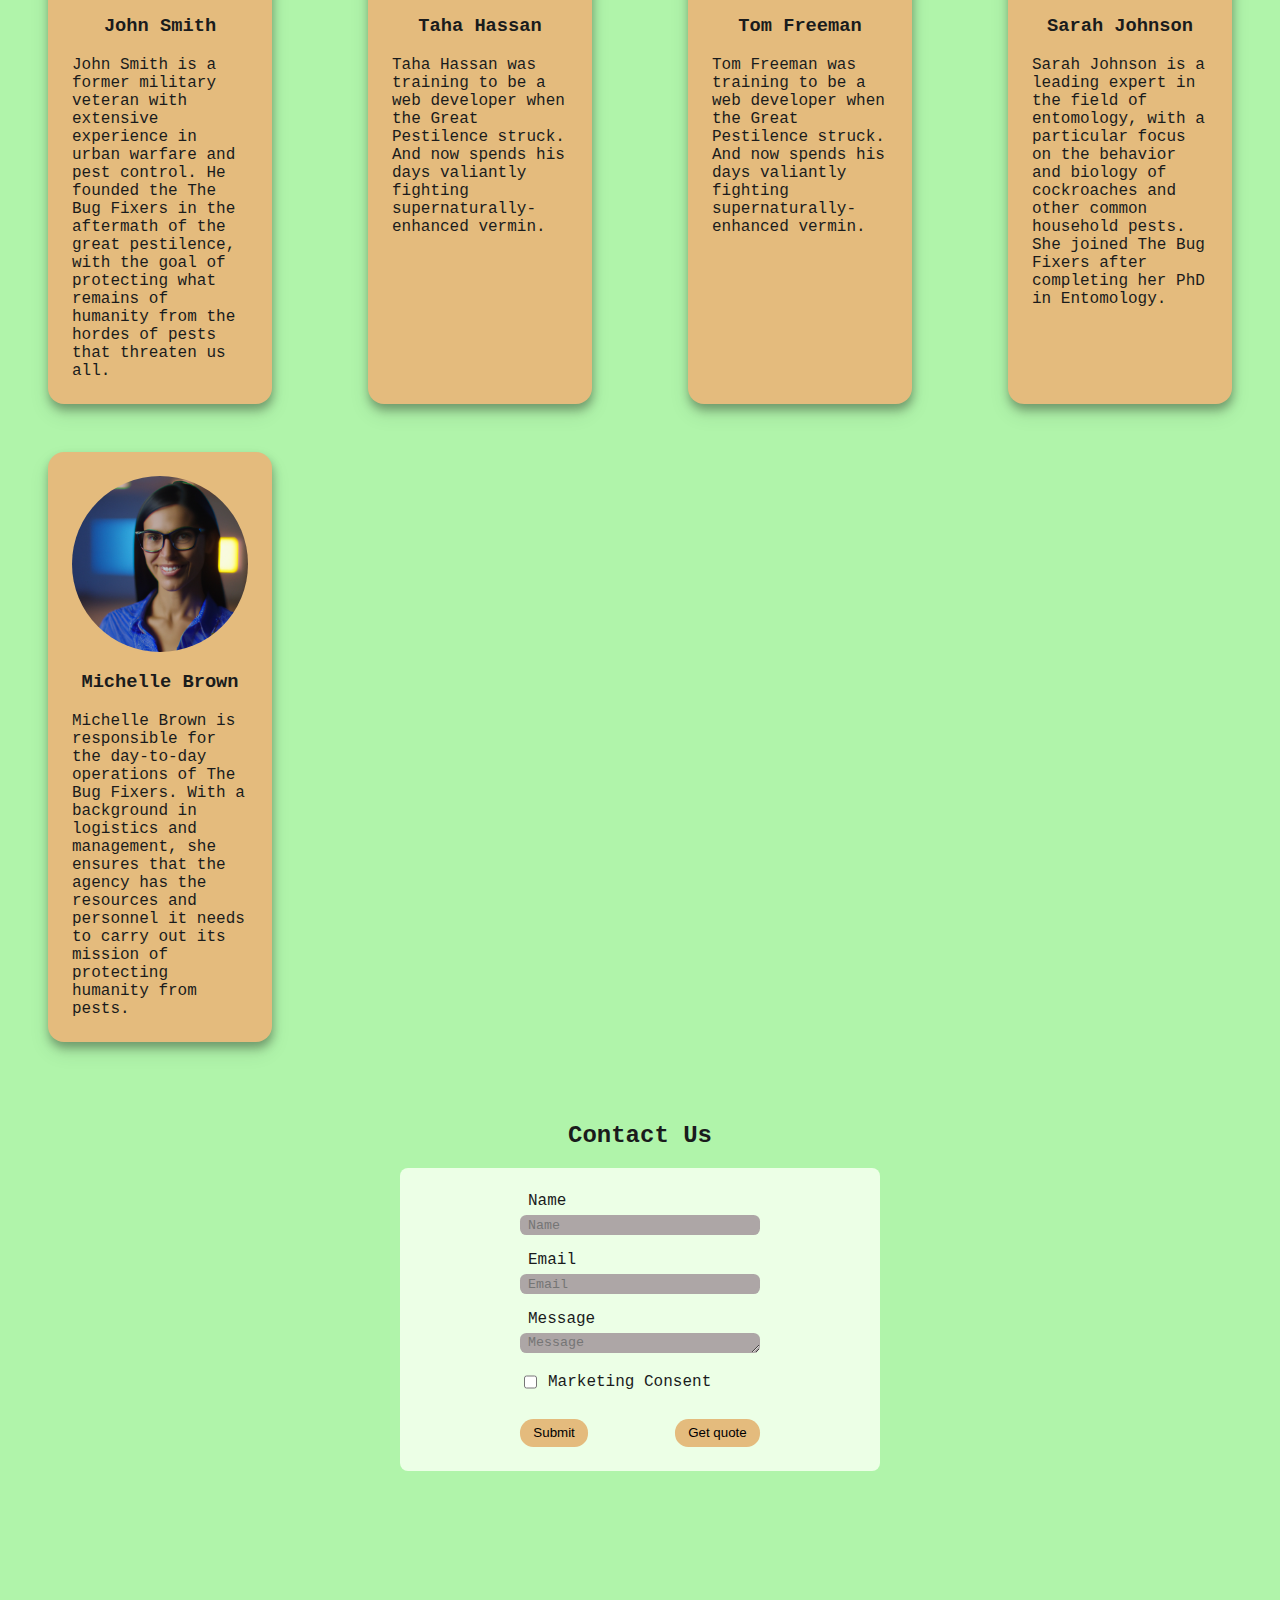
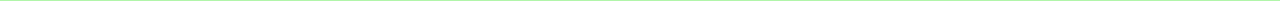
==== commit 15751093: "Merge pull request #107 from fac27/alt-serv-img-arrange" ====
--- a/index.html
+++ b/index.html
@@ -57,8 +57,9 @@
                 humanity, and we will stop at nothing to protect our
                 clients. Contact us today to learn more about how we can
                 help you in this post-apocalyptic world.</p>
-                <p>Click below to summon bugs.</p>
-                <button type="button" class="nav--button center" onclick="summonBugs()">Bugs</button>
+            <p>Click below to summon bugs.</p>
+            <button type="button" class="nav--button center"
+                onclick="summonBugs()">Bugs</button>
         </section>
         <section id="services" class="card center center-lg">
             <h2 class="center_text">Services</h2>
@@ -84,16 +85,19 @@
                 <p>Our rodent control services include trapping and
                     extermination of rats, mice, and other rodents that threaten
                     to consume what little is left of our civilization.</p>
-            <group class="row align-end">
-            <group class="group">
-                <p><b>Regular: </b></p><p> prices from £200</p>
-                <p><b>Mutant: </b></p><p>prices from £500</p>
-            </group>
-            <group class="group">
-                <img src="./images/Pests/rat.jpeg" alt="a drawing of a green mutant rat with yellow eyes and large, sharp fangs. It has a muscular body and a spined tail." class="center center-xs fig--img">
-            </group>
-            </group>
-                
+                <group class="row space-between align-center">
+                    <group class="group">
+                        <p><b>Regular: </b></p><p> prices from £200</p>
+                        <p><b>Mutant: </b></p><p>prices from £500</p>
+                    </group>
+                    <group class="group">
+                        <img src="./images/Pests/rat.jpeg" alt="a drawing of a
+                            green mutant rat with yellow eyes and large, sharp
+                            fangs. It has a muscular body and a spined tail."
+                            class="center center-xs fig--img">
+                    </group>
+                </group>
+
             </div>
 
             <div id="cockroaches" class="card--shadow tab--content">
@@ -102,15 +106,18 @@
                     cockroaches and other common household pests. We use the
                     latest in extermination technology and techniques to
                     eliminate these pests.</p>
-                    <group class="row align-end">
-                        <group class="group">
-                            <p><b>Regular: </b></p><p> prices from £200</p>
-                            <p><b>Irradiated: </b></p><p>prices from £500</p>
-                        </group>
-                        <group class="group">
-                            <img src="./images/Pests/roach.jpeg" alt="A digital drawing of a cockroach wearing a crown standing in front of a ruined pillar. There is a golden goblet on the ground." class="center center-xs fig--img">
-                        </group>
-                        </group>
+                <group class="row space-between align-center">
+                    <group class="group">
+                        <p><b>Regular: </b></p><p> prices from £200</p>
+                        <p><b>Irradiated: </b></p><p>prices from £500</p>
+                    </group>
+                    <group class="group">
+                        <img src="./images/Pests/roach.jpeg" alt="A digital
+                            drawing of a cockroach wearing a crown standing in
+                            front of a ruined pillar. There is a golden goblet
+                            on the ground." class="center center-xs fig--img">
+                    </group>
+                </group>
             </div>
 
             <div id="ooze" class="card--shadow tab--content">
@@ -119,15 +126,18 @@
                     this new, dangerous pest called the "ooze". Our team of
                     experts would use the latest techniques and technology to
                     eliminate this pest and prevent it from spreading.</p>
-                    <group class="row align-end">
-                        <group class="group">
-                            <p><b>Regular: </b></p><p> prices from £2000</p>
-                            <p><b>Mutant: </b></p><p>prices from £5000</p>
-                        </group>
-                        <group class="group">
-                            <img src="./images/Pests/ooze.jpeg" alt="A digital drawing of a green, bulbous pile of ooze on the ground. The scene is at night with a forest in the background." class="center center-xs fig--img">
-                        </group>
-                        </group>
+                <group class="row space-between align-center">
+                    <group class="group">
+                        <p><b>Regular: </b></p><p> prices from £2000</p>
+                        <p><b>Mutant: </b></p><p>prices from £5000</p>
+                    </group>
+                    <group class="group">
+                        <img src="./images/Pests/ooze.jpeg" alt="A digital
+                            drawing of a green, bulbous pile of ooze on the
+                            ground. The scene is at night with a forest in the
+                            background." class="center center-xs fig--img">
+                    </group>
+                </group>
             </div>
         </section>
 
@@ -233,7 +243,8 @@
                         required/>
                 </div>
                 <div class="stack-xs center">
-                    <label class="form--labels" for="message" aria-hidden="true">Message</label>
+                    <label class="form--labels" for="message"
+                        aria-hidden="true">Message</label>
                     <textarea class="form--fields full-width" id="message"
                         placeholder="Message"
                         name="message"
@@ -262,9 +273,10 @@
                 form__grid_on-desktop" onsubmit="(e)=> {e.prevent.default()}">
                 <fieldset class="stack-sm center fieldset__no-border
                     form--main">
-                    <fieldset class="stack-sm fieldset__round-corners" role=none> 
+                    <fieldset class="stack-sm fieldset__round-corners"
+                        role=none>
                         <legend> Rats </legend>
-                        <fieldset class="stack-md fieldset__no-border" >
+                        <fieldset class="stack-md fieldset__no-border">
                             <div class="row align-center">
                                 <input
                                     class="margin-0 qoute-input"
@@ -296,9 +308,10 @@
                                 id="quantity1" min="0" max="200" size="3ex">
                         </fieldset>
                     </fieldset>
-                    <fieldset class="stack-sm fieldset__round-corners" role=none>
+                    <fieldset class="stack-sm fieldset__round-corners"
+                        role=none>
                         <legend> Cockroaches </legend>
-                        <fieldset class="stack-md fieldset__no-border" >
+                        <fieldset class="stack-md fieldset__no-border">
                             <div class="row align-center">
                                 <input
                                     class="margin-0 qoute-input"
@@ -330,7 +343,8 @@
                                 id="quantity2" min="0" max="200" size="3ex">
                         </fieldset>
                     </fieldset>
-                    <fieldset class="stack-sm fieldset__round-corners" role=none> 
+                    <fieldset class="stack-sm fieldset__round-corners"
+                        role=none>
                         <legend> Ooze </legend>
                         <fieldset id="quantityField" class="row
                             space-between
